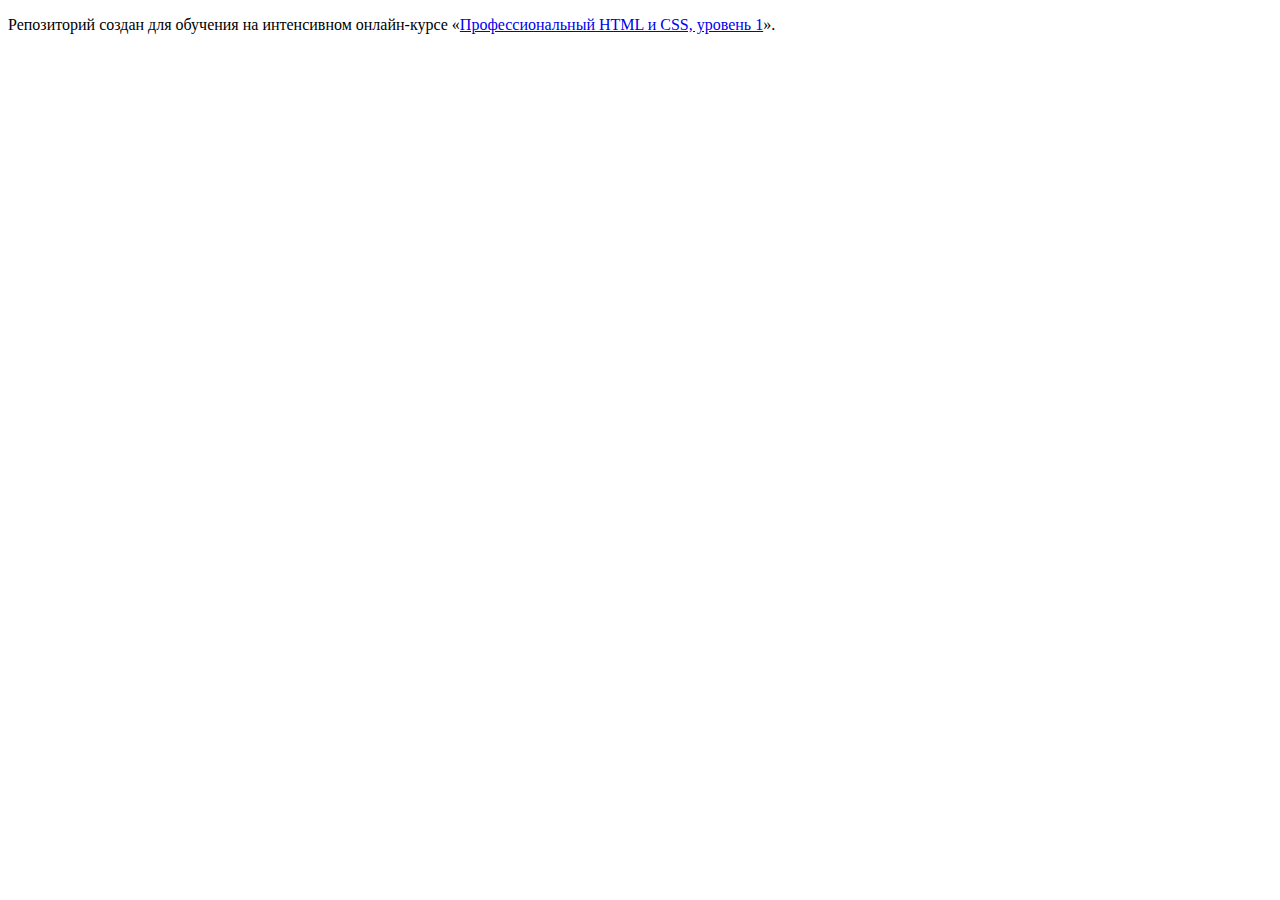
==== index.html @ 8bfeda20 ":hatching_chick:" ====
<!DOCTYPE html>
<html lang="ru">
  <head>
    <meta charset="utf-8">
    <title>HTML Academy: Нёрдс</title>
  </head>
  <body>

    <p>Репозиторий создан для обучения на интенсивном онлайн‑курсе «<a href="https://htmlacademy.ru/intensive/htmlcss">Профессиональный HTML и CSS, уровень 1</a>».</p>

  </body>
</html>
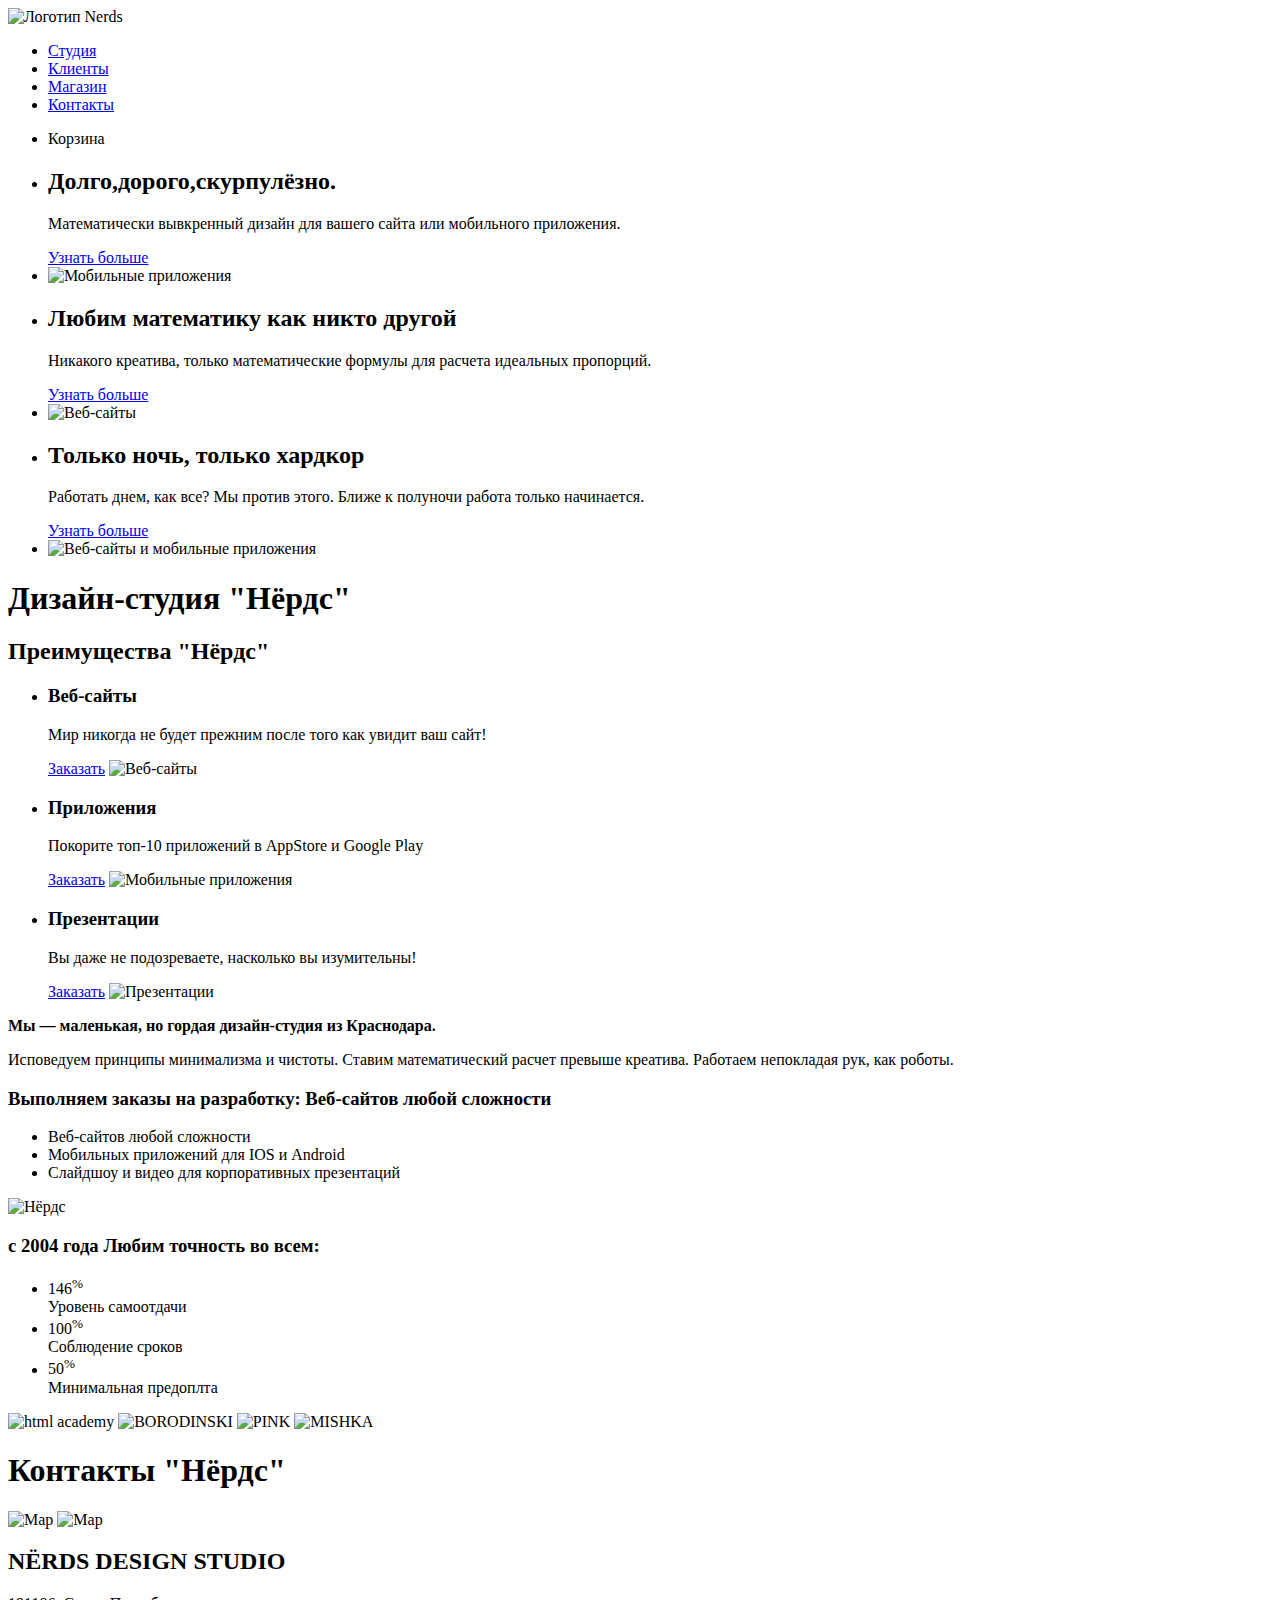
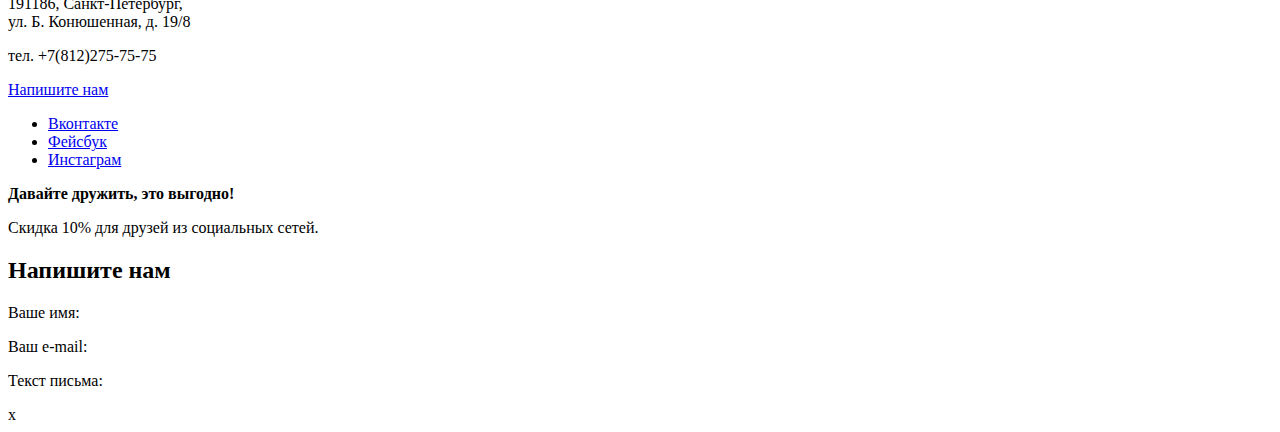
==== commit 2e43a715: "Разметка "Nerds" главная страница" ====
--- a/index.html
+++ b/index.html
@@ -5,8 +5,162 @@
     <title>HTML Academy: Нёрдс</title>
   </head>
   <body>
-
-    <p>Репозиторий создан для обучения на интенсивном онлайн‑курсе «<a href="https://htmlacademy.ru/intensive/htmlcss">Профессиональный HTML и CSS, уровень 1</a>».</p>
-
+    <header class="main-header">
+      <nav class="main-navigation">
+        <a class="main-header-logo">
+          <img src="http://placehold.it/150x100" width="225" height="115"
+           alt="Логотип Nerds">
+        </a>
+        <ul class="site-navigation">
+          <li><a href="info.html">Студия</a></li>
+          <li><a href="clients.html">Клиенты</a></li>
+          <li><a href="catalog.html">Магазин</a></li>
+          <li><a href="contacts.html">Контакты</a></li>
+        </ul>
+        <ul class="user-navigation">
+          <li class="basket">Корзина</li>
+        </ul>
+      </nav>
+      <section class="slider">
+        <ul class="slider-list">
+          <li class="slider-item">
+             <h2>Долго,дорого,скурпулёзно.</h2>
+             <p>Математически вывкренный дизайн для вашего сайта или
+              мобильного приложения.</p>
+             <a class="button" href="catalog.html">Узнать больше</a>
+          </li>
+          <li class="slider-item">
+            <img src="http://placehold.it/150x100" width="781" height="415"
+             alt="Мобильные приложения">
+          </li>
+        </ul>
+        <ul class="slider-list">
+          <li class="slider-item">
+             <h2>Любим математику как никто другой</h2>
+             <p>Никакого креатива, только математические
+               формулы  для расчета идеальных пропорций.</p>
+             <a class="button" href="catalog.html">Узнать больше</a>
+          </li>
+          <li class="slider-item">
+            <img src="http://placehold.it/150x100" width="781" height="415"
+             alt="Веб-сайты">
+          </li>
+        </ul>
+        <ul class="slider-list">
+          <li class="slider-item">
+             <h2>Только ночь, только хардкор</h2>
+             <p>Работать днем, как все? Мы против этого. Ближе к полуночи
+               работа только начинается.</p>
+             <a class="button" href="catalog.html">Узнать больше</a>
+          </li>
+          <li class="slider-item">
+            <img src="http://placehold.it/150x100" width="781" height="415"
+             alt="Веб-сайты и мобильные приложения">
+          </li>
+        </ul>
+      </section>
+    </header>
+    <main class="container">
+      <h1 class="visually-hidden">Дизайн-студия "Нёрдс"</h1>
+      <section class="advantages">
+        <h2 class="visually-hidden">Преимущества "Нёрдс"</h2>
+        <ul class="advantages-list">
+          <li class="advantages-item">
+            <h3>Веб-сайты</h3>
+            <p>Мир никогда не будет прежним после того как увидит ваш сайт!</p>
+            <a class="button" href="catalog.html">Заказать</a>
+            <img src="http://placehold.it/150x100" width="302" height="146"
+             alt="Веб-сайты">
+          </li>
+        </ul>
+        <ul class="advantages-list">
+          <li class="advantages-item">
+            <h3>Приложения</h3>
+            <p>Покорите топ-10 приложений в AppStore и Google Play</p>
+            <a class="button" href="catalog.html">Заказать</a>
+            <img src="http://placehold.it/150x100" width="302" height="146"
+             alt="Мобильные приложения">
+          </li>
+        </ul>
+        <ul class="advantages-list">
+          <li class="advantages-item">
+            <h3>Презентации</h3>
+            <p>Вы даже не подозреваете,  насколько вы изумительны!</p>
+            <a class="button" href="catalog.html">Заказать</a>
+            <img src="http://placehold.it/150x100" width="302" height="146"
+             alt="Презентации">
+          </li>
+        </ul>
+      </section>
+      <section class="studio">
+        <div class="studio-desctiption">
+          <b>Мы — маленькая, но гордая дизайн-студия из Краснодара. </b>
+          <p>Исповедуем принципы минимализма и чистоты. Ставим математический
+            расчет превыше креатива. Работаем непокладая рук, как роботы.</p>
+          <h3>Выполняем заказы на разработку:   Веб-сайтов любой сложности </h3>
+          <ul>
+            <li>Веб-сайтов любой сложности</li>
+            <li>Мобильных приложений для IOS и Android</li>
+            <li>Слайдшоу и видео для корпоративных презентаций</li>
+          </ul>
+        </div>
+        <div class="studio-advantages">
+          <img src="http://placehold.it/150x100" width="430" height="275"
+           alt="Нёрдс" >
+          <h3>с 2004 года Любим точность во всем:</h3>
+          <ul class="studio-list">
+            <li class="studio-item">146<sup>%</sup><br>
+            Уровень самоотдачи</li>
+            <li class="studio-item">100<sup>%</sup><br>
+            Соблюдение сроков</li>
+            <li class="studio-item">50<sup>%</sup><br>
+            Минимальная предоплта</li>
+          </ul>
+        </div>
+        <div class="studio-projects">
+          <img src="http://placehold.it/150x100" width="296" height="99"
+          alt="html academy">
+          <img src="http://placehold.it/150x100" width="296" height="99"
+          alt="BORODINSKI">
+          <img src="http://placehold.it/150x100" width="296" height="99"
+          alt="PINK">
+          <img src="http://placehold.it/150x100" width="296" height="99"
+          alt="MISHKA">
+        </div>
+      </section>
+    </main>
+    <footer class="main-footer">
+      <h1 class="visually-hidden">Контакты "Нёрдс"</h1>
+      <section class="footer-contacts">
+         <a class="footer-map"><img src="http://placehold.it/150x100"
+         width="1436" height="420" alt="Map"></a>
+         <img src="http://placehold.it/150x100"
+         width="245" height="211" alt="Map">
+         <div class="contacts">
+            <h2>NЁRDS DESIGN STUDIO</h2>
+            <p>191186, Санкт-Петербург,<br>
+               ул. Б. Конюшенная, д. 19/8</p>
+            <p>тел. +7(812)275-75-75</p>
+            <a class="button" href="contacts.html">Напишите нам</a>
+         </div>
+      </section>
+      <div class="footer-social">
+        <ul>
+           <li><a class="social-button" href="#">Вконтакте</a></li>
+           <li><a class="social-button" href="#">Фейсбук</a></li>
+           <li><a class="social-button" href="#">Инстаграм</a></li>
+        </ul>
+        <b>Давайте дружить, это выгодно!</b>
+        <p>Скидка 10% для друзей из социальных сетей.</p>
+      </div>
+    </footer>
+    <section class="modal modal-connect">
+      <h2>Напишите нам</h2>
+      <p>Ваше имя:</p>
+      <p>Ваш e-mail:</p>
+      <p>Текст письма:</p>
+      <!-- Здесь будет форма -->
+      <span class="modal-close">x</span>
+    </section>
   </body>
 </html>
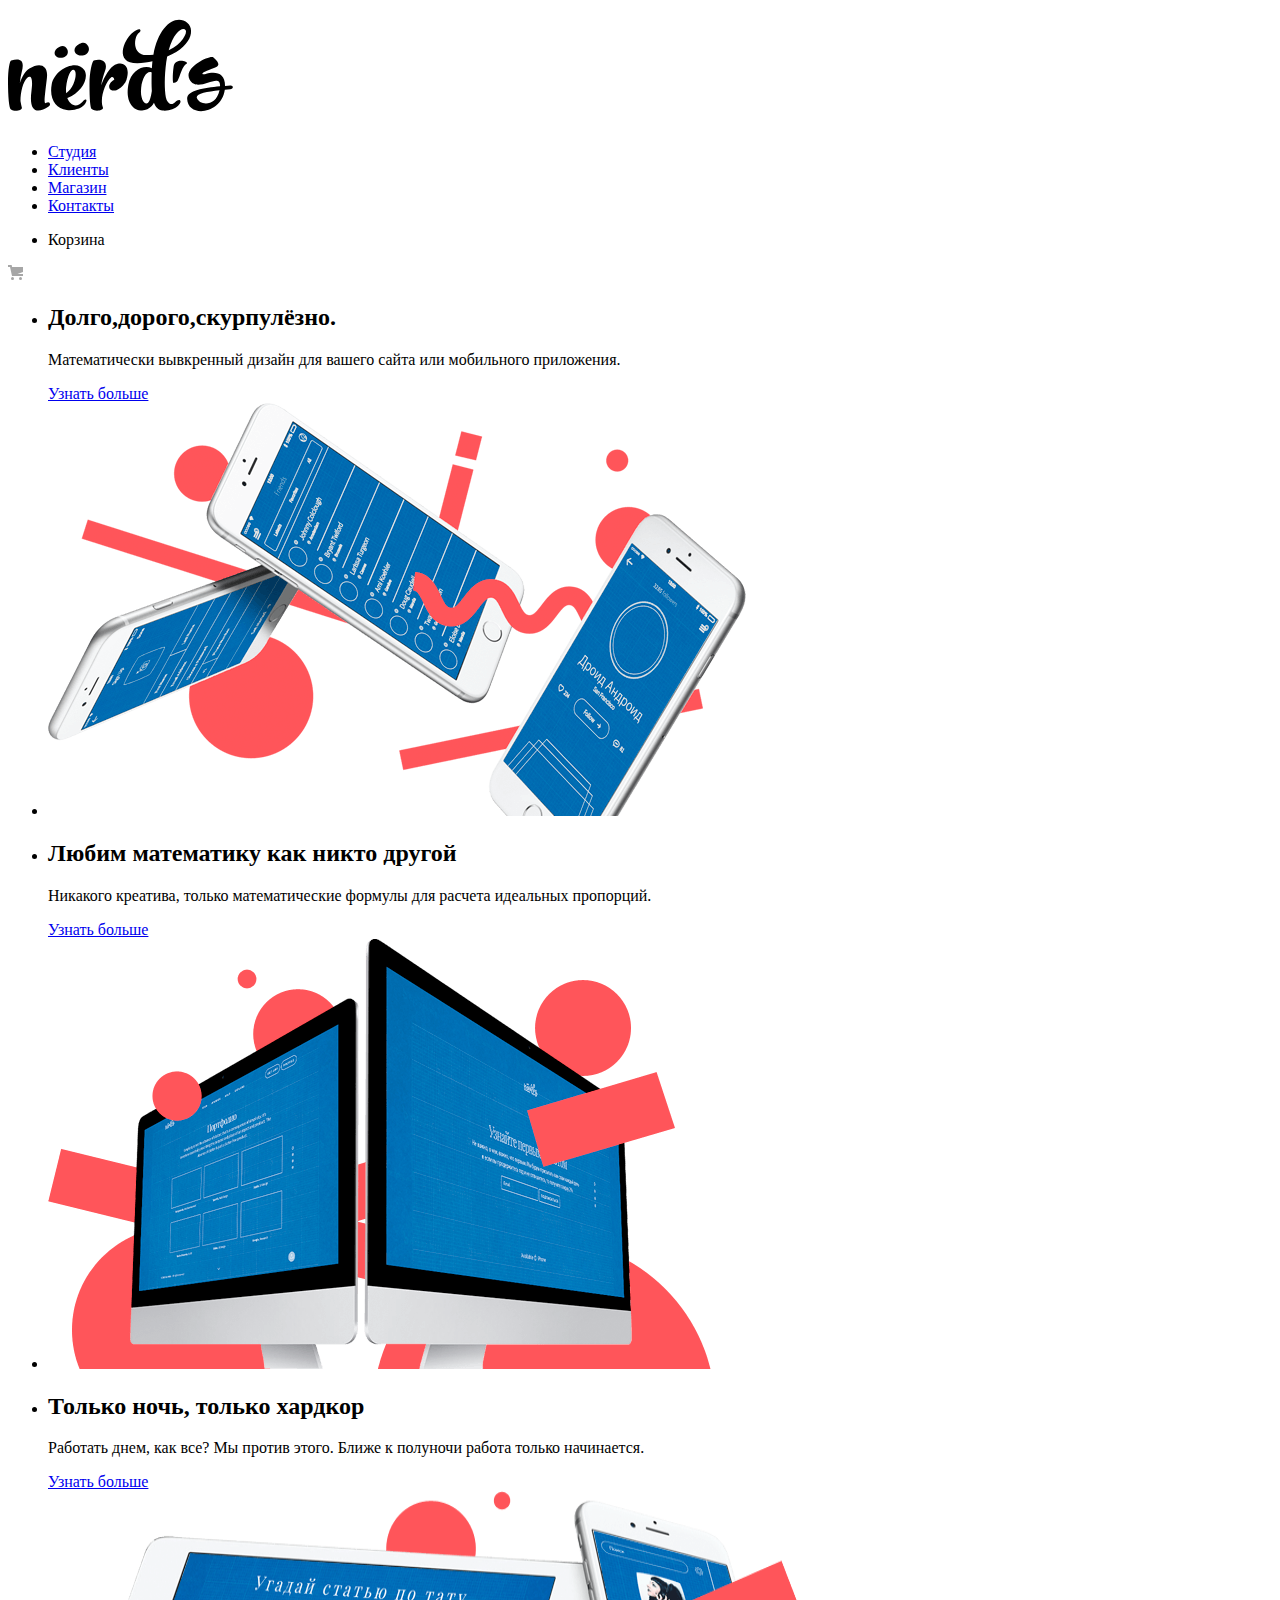
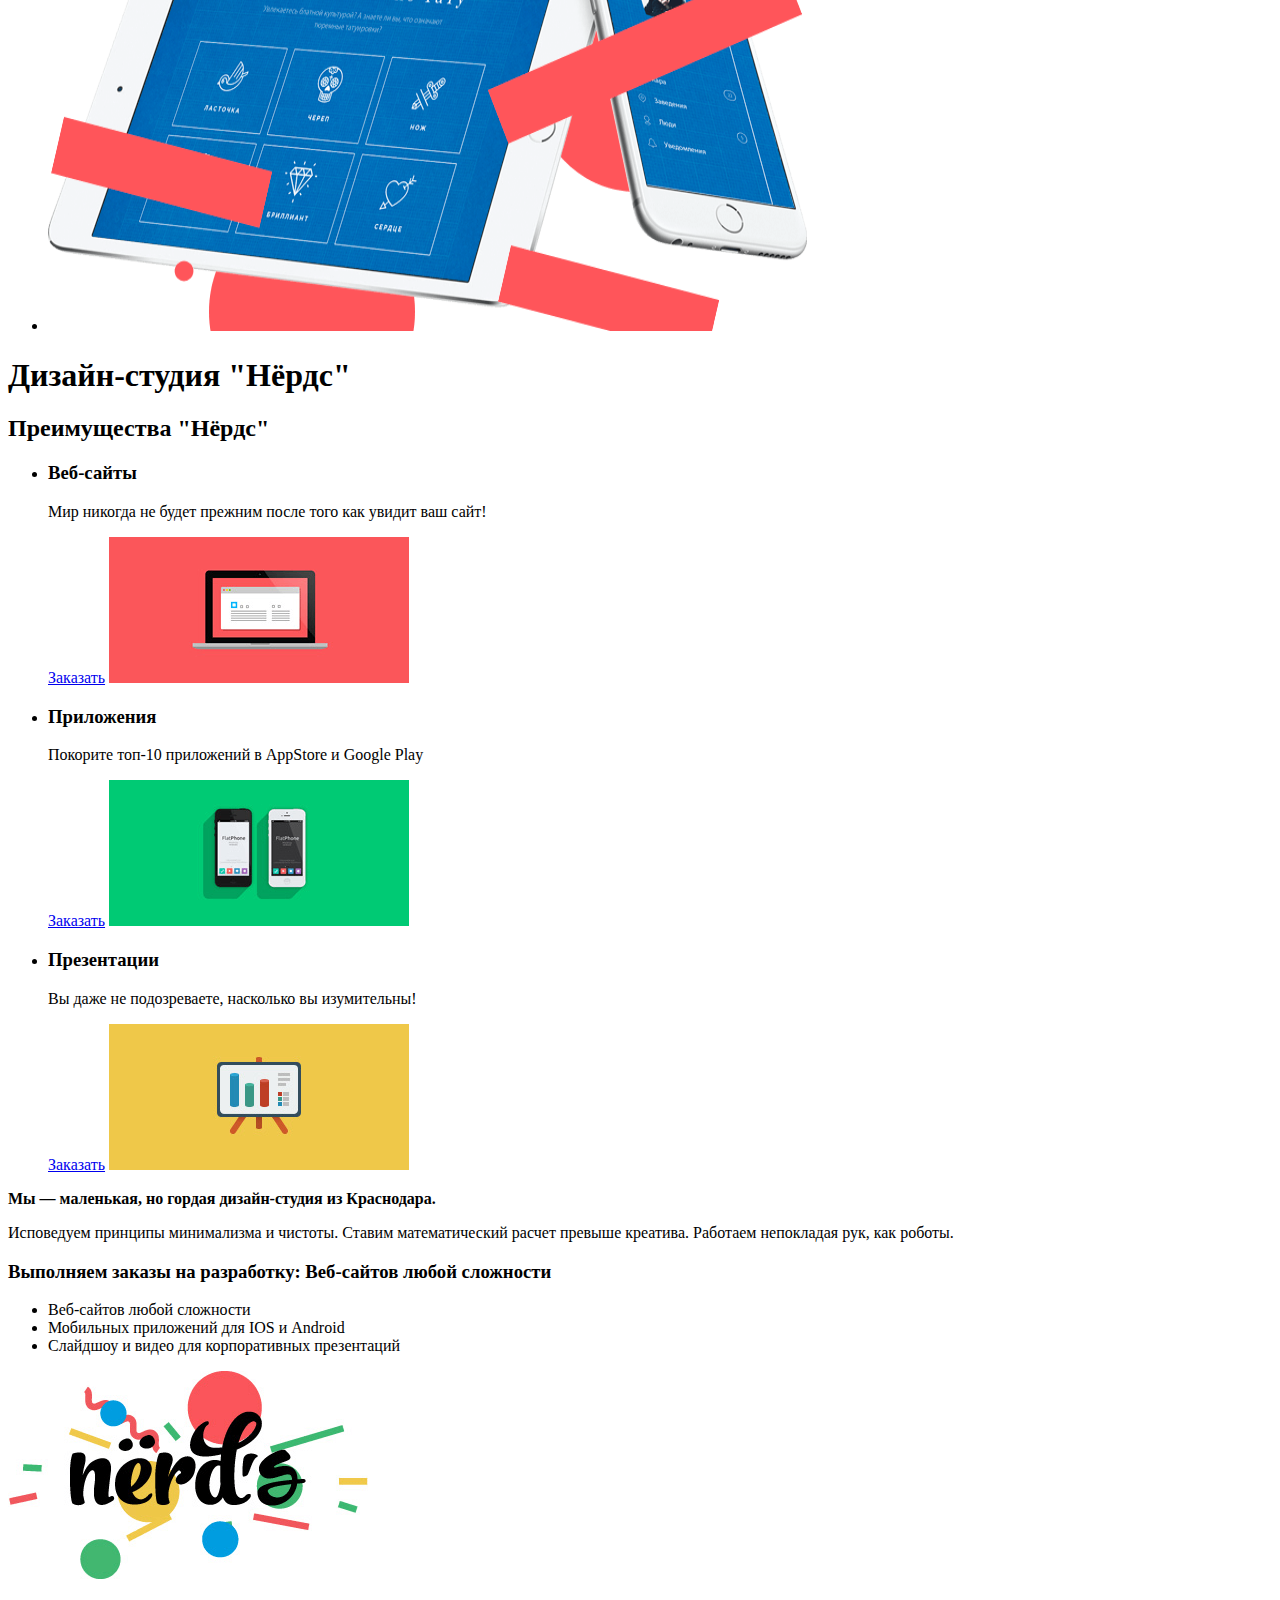
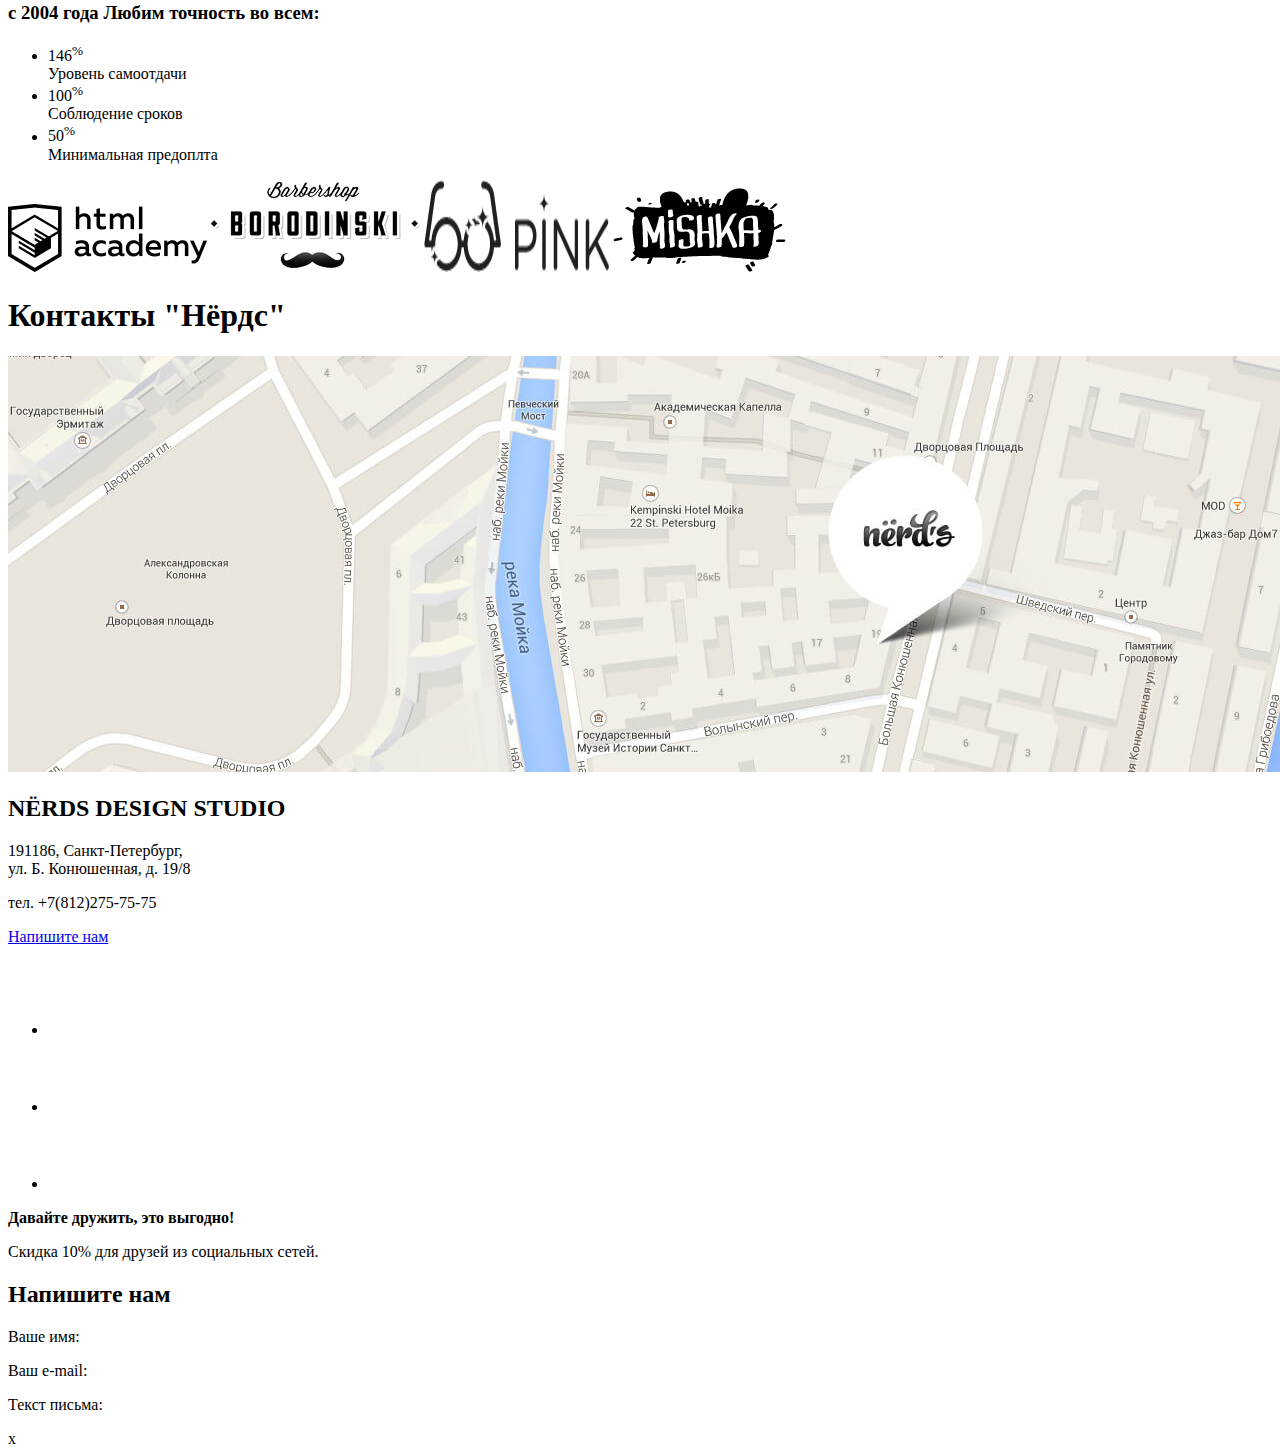
==== commit 2aeb87d7: "Изображения в разметке главной страницы" ====
--- a/index.html
+++ b/index.html
@@ -8,8 +8,8 @@
     <header class="main-header">
       <nav class="main-navigation">
         <a class="main-header-logo">
-          <img src="http://placehold.it/150x100" width="225" height="115"
-           alt="Логотип Nerds">
+          <img src="img/nerds-logo.svg" width="225" height="115"
+           alt="Nerds">
         </a>
         <ul class="site-navigation">
           <li><a href="info.html">Студия</a></li>
@@ -20,6 +20,8 @@
         <ul class="user-navigation">
           <li class="basket">Корзина</li>
         </ul>
+        <img src="img/cart-icon.svg" width="15" height="15"
+         alt="Корзина">
       </nav>
       <section class="slider">
         <ul class="slider-list">
@@ -30,7 +32,7 @@
              <a class="button" href="catalog.html">Узнать больше</a>
           </li>
           <li class="slider-item">
-            <img src="http://placehold.it/150x100" width="781" height="415"
+            <img src="img/slide1.png" width="698" height="413"
              alt="Мобильные приложения">
           </li>
         </ul>
@@ -42,7 +44,7 @@
              <a class="button" href="catalog.html">Узнать больше</a>
           </li>
           <li class="slider-item">
-            <img src="http://placehold.it/150x100" width="781" height="415"
+            <img src="img/slide2.png" width="663" height="430"
              alt="Веб-сайты">
           </li>
         </ul>
@@ -54,7 +56,7 @@
              <a class="button" href="catalog.html">Узнать больше</a>
           </li>
           <li class="slider-item">
-            <img src="http://placehold.it/150x100" width="781" height="415"
+            <img src="img/slide3.png" width="759" height="440"
              alt="Веб-сайты и мобильные приложения">
           </li>
         </ul>
@@ -69,7 +71,7 @@
             <h3>Веб-сайты</h3>
             <p>Мир никогда не будет прежним после того как увидит ваш сайт!</p>
             <a class="button" href="catalog.html">Заказать</a>
-            <img src="http://placehold.it/150x100" width="302" height="146"
+            <img src="img/illustration-1.png" width="300" height="146"
              alt="Веб-сайты">
           </li>
         </ul>
@@ -78,7 +80,7 @@
             <h3>Приложения</h3>
             <p>Покорите топ-10 приложений в AppStore и Google Play</p>
             <a class="button" href="catalog.html">Заказать</a>
-            <img src="http://placehold.it/150x100" width="302" height="146"
+            <img src="img/illustration-2.png" width="300" height="146"
              alt="Мобильные приложения">
           </li>
         </ul>
@@ -87,7 +89,7 @@
             <h3>Презентации</h3>
             <p>Вы даже не подозреваете,  насколько вы изумительны!</p>
             <a class="button" href="catalog.html">Заказать</a>
-            <img src="http://placehold.it/150x100" width="302" height="146"
+            <img src="img/illustration-3.png" width="300" height="146"
              alt="Презентации">
           </li>
         </ul>
@@ -105,7 +107,7 @@
           </ul>
         </div>
         <div class="studio-advantages">
-          <img src="http://placehold.it/150x100" width="430" height="275"
+          <img src="img/nerds-illustration.png" width="360" height="208"
            alt="Нёрдс" >
           <h3>с 2004 года Любим точность во всем:</h3>
           <ul class="studio-list">
@@ -118,13 +120,13 @@
           </ul>
         </div>
         <div class="studio-projects">
-          <img src="http://placehold.it/150x100" width="296" height="99"
+          <img src="img/logo-1.png" width="199" height="68"
           alt="html academy">
-          <img src="http://placehold.it/150x100" width="296" height="99"
+          <img src="img/logo-2.png" width="209" height="90"
           alt="BORODINSKI">
-          <img src="http://placehold.it/150x100" width="296" height="99"
+          <img src="img/logo-3.png" width="185" height="92"
           alt="PINK">
-          <img src="http://placehold.it/150x100" width="296" height="99"
+          <img src="img/logo-4.png" width="173" height="84"
           alt="MISHKA">
         </div>
       </section>
@@ -132,10 +134,8 @@
     <footer class="main-footer">
       <h1 class="visually-hidden">Контакты "Нёрдс"</h1>
       <section class="footer-contacts">
-         <a class="footer-map"><img src="http://placehold.it/150x100"
-         width="1436" height="420" alt="Map"></a>
-         <img src="http://placehold.it/150x100"
-         width="245" height="211" alt="Map">
+         <a class="footer-map"><img src="img/map.jpg"
+         width="1440" height="416" alt="Map"></a>
          <div class="contacts">
             <h2>NЁRDS DESIGN STUDIO</h2>
             <p>191186, Санкт-Петербург,<br>
@@ -146,9 +146,21 @@
       </section>
       <div class="footer-social">
         <ul>
-           <li><a class="social-button" href="#">Вконтакте</a></li>
-           <li><a class="social-button" href="#">Фейсбук</a></li>
-           <li><a class="social-button" href="#">Инстаграм</a></li>
+           <li>
+             <a class="social-button" href="#">
+               <img src="img/vk-icon.svg" width="73" height="73" alt="VK">
+             </a>
+           </li>
+           <li>
+             <a class="social-button" href="#">
+               <img src="img/fb-icon.svg" width="73" height="73" alt="Fb">
+             </a>
+           </li>
+           <li>
+             <a class="social-button" href="#">
+               <img src="img/insta-icon.svg" width="73" height="73" alt="Instagram">
+             </a>
+           </li>
         </ul>
         <b>Давайте дружить, это выгодно!</b>
         <p>Скидка 10% для друзей из социальных сетей.</p>
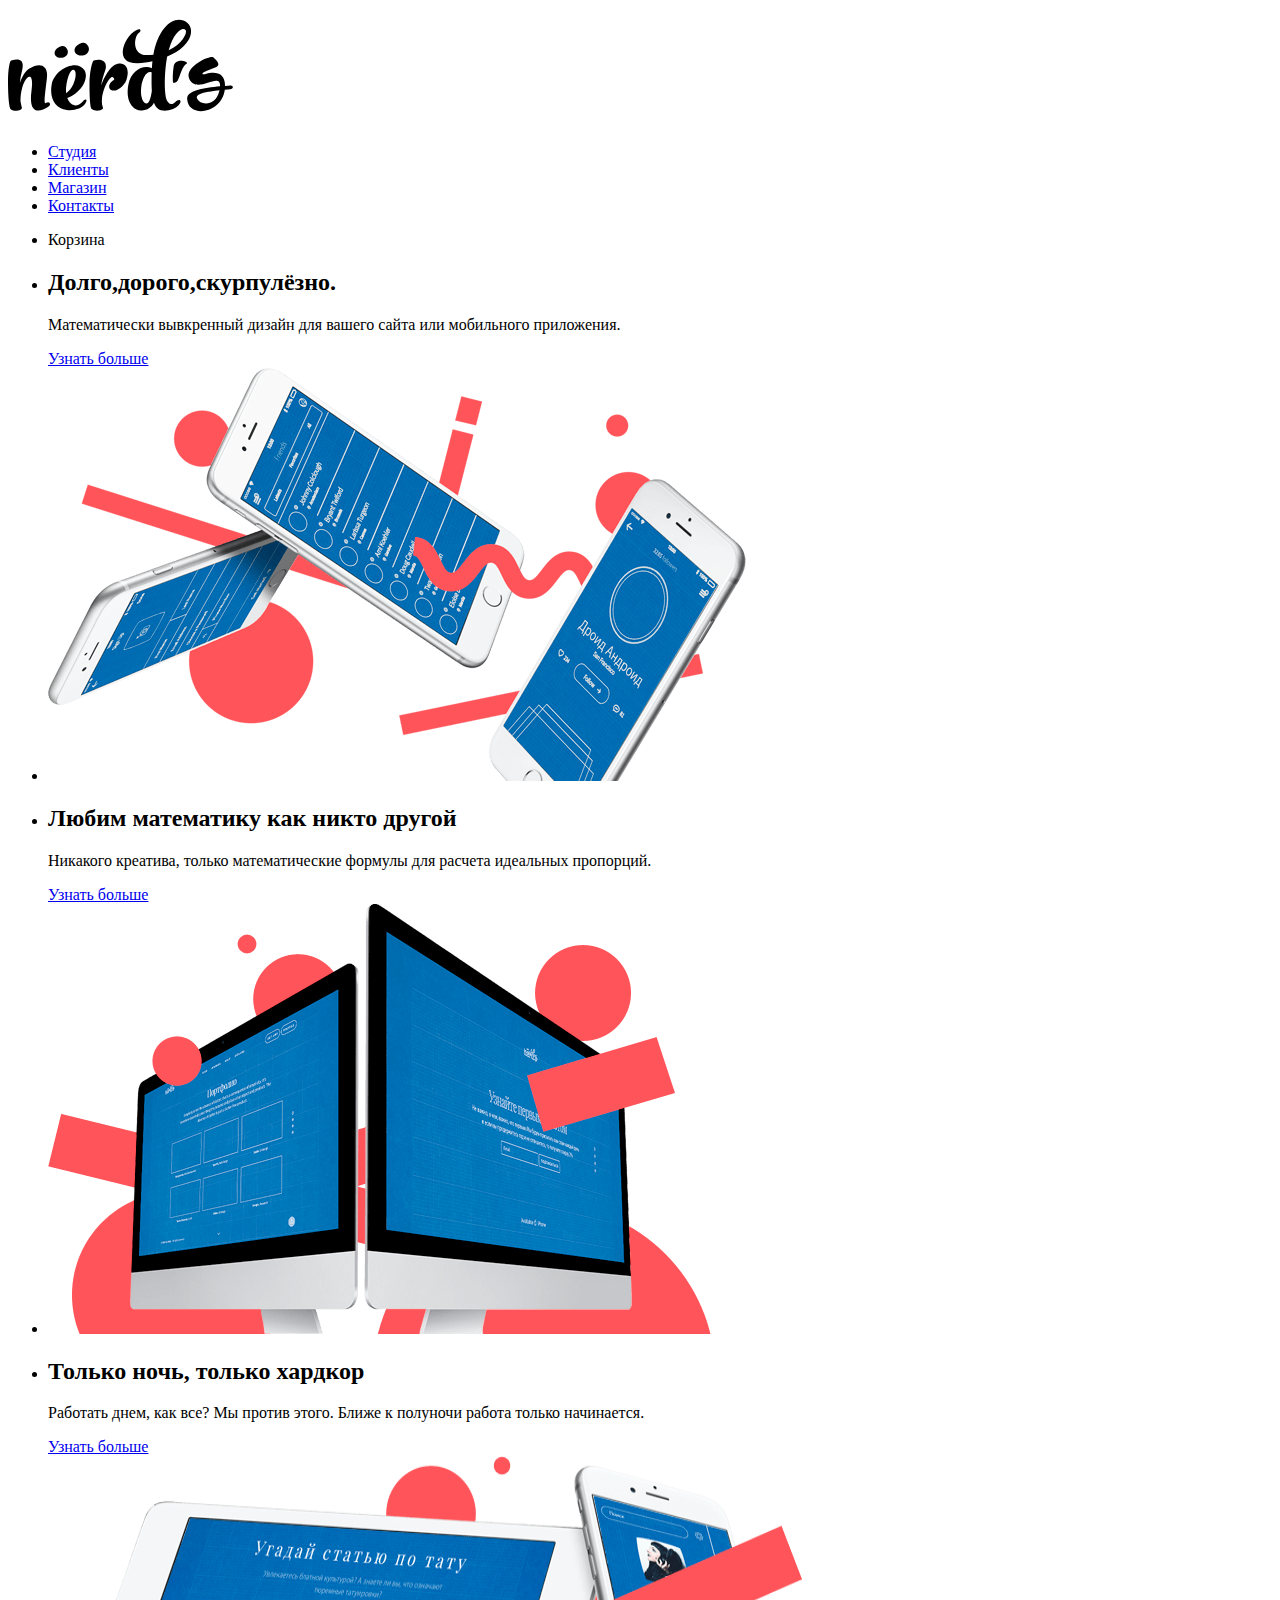
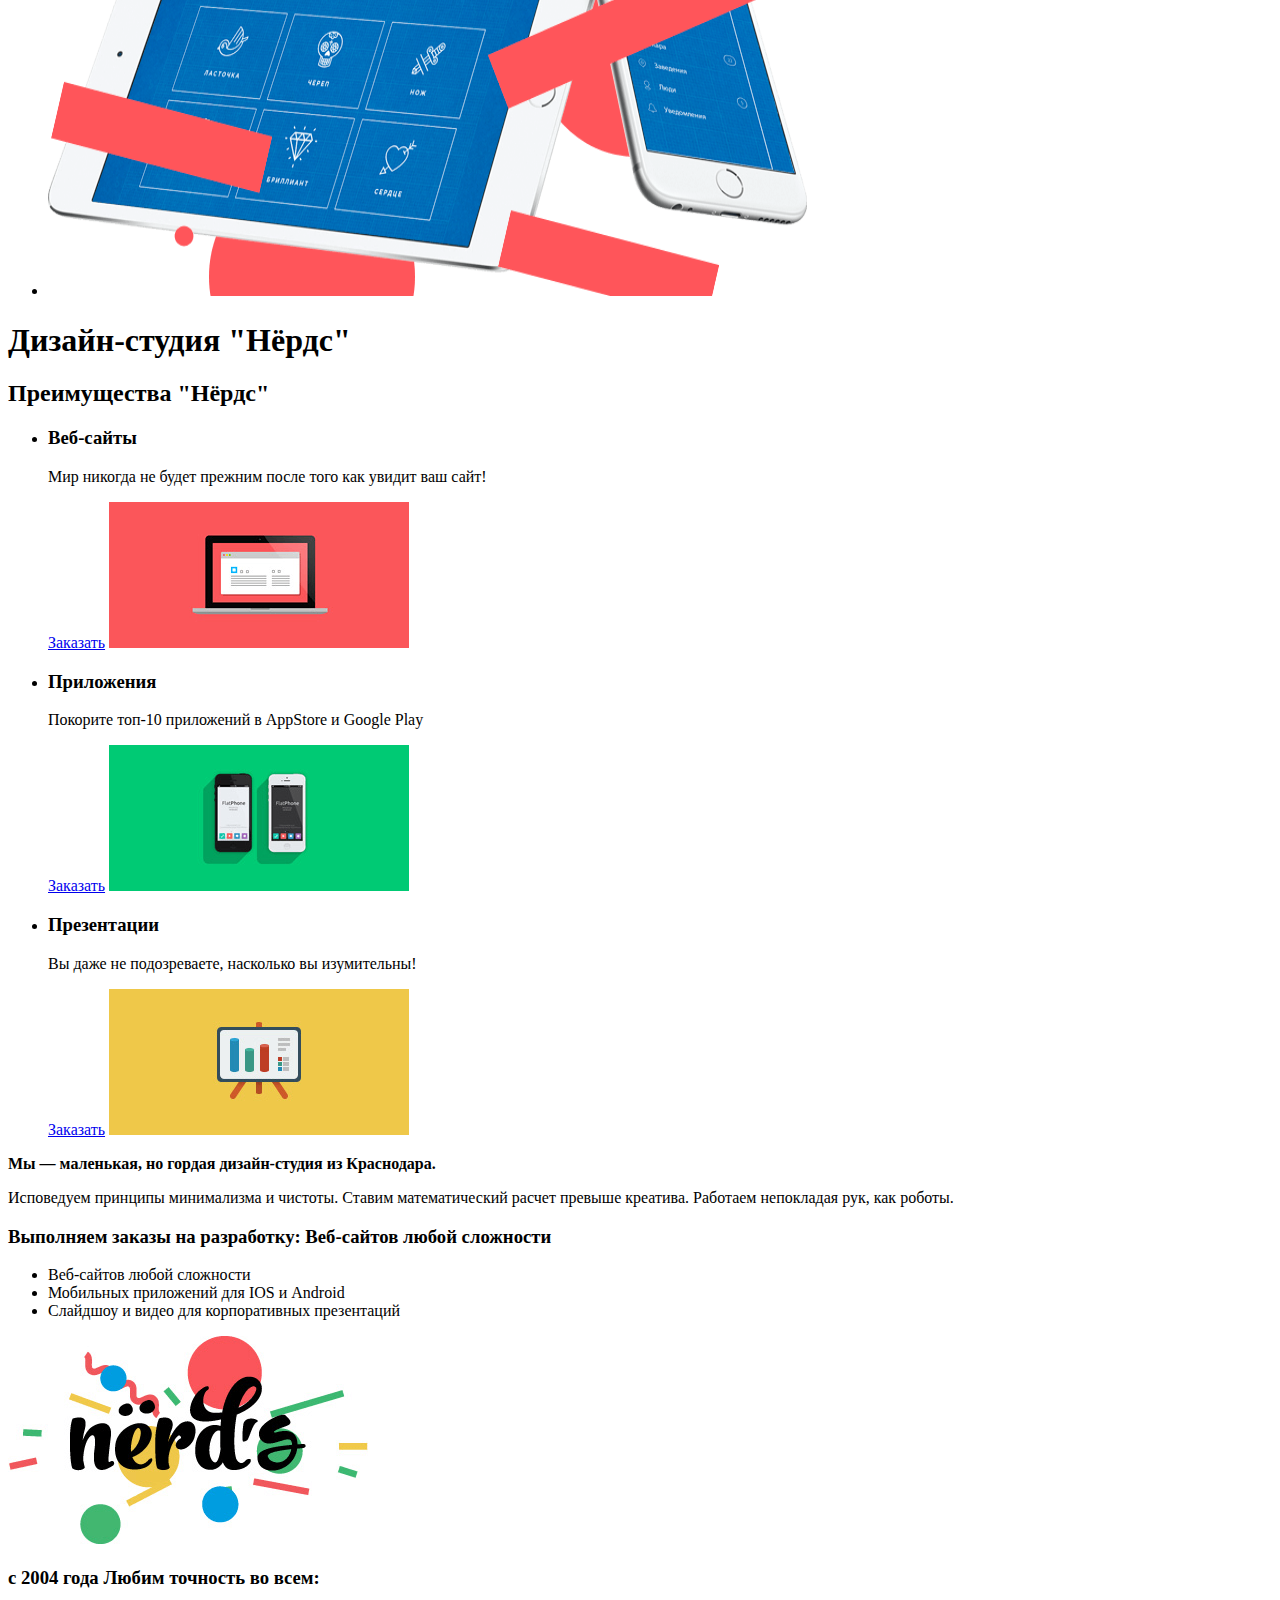
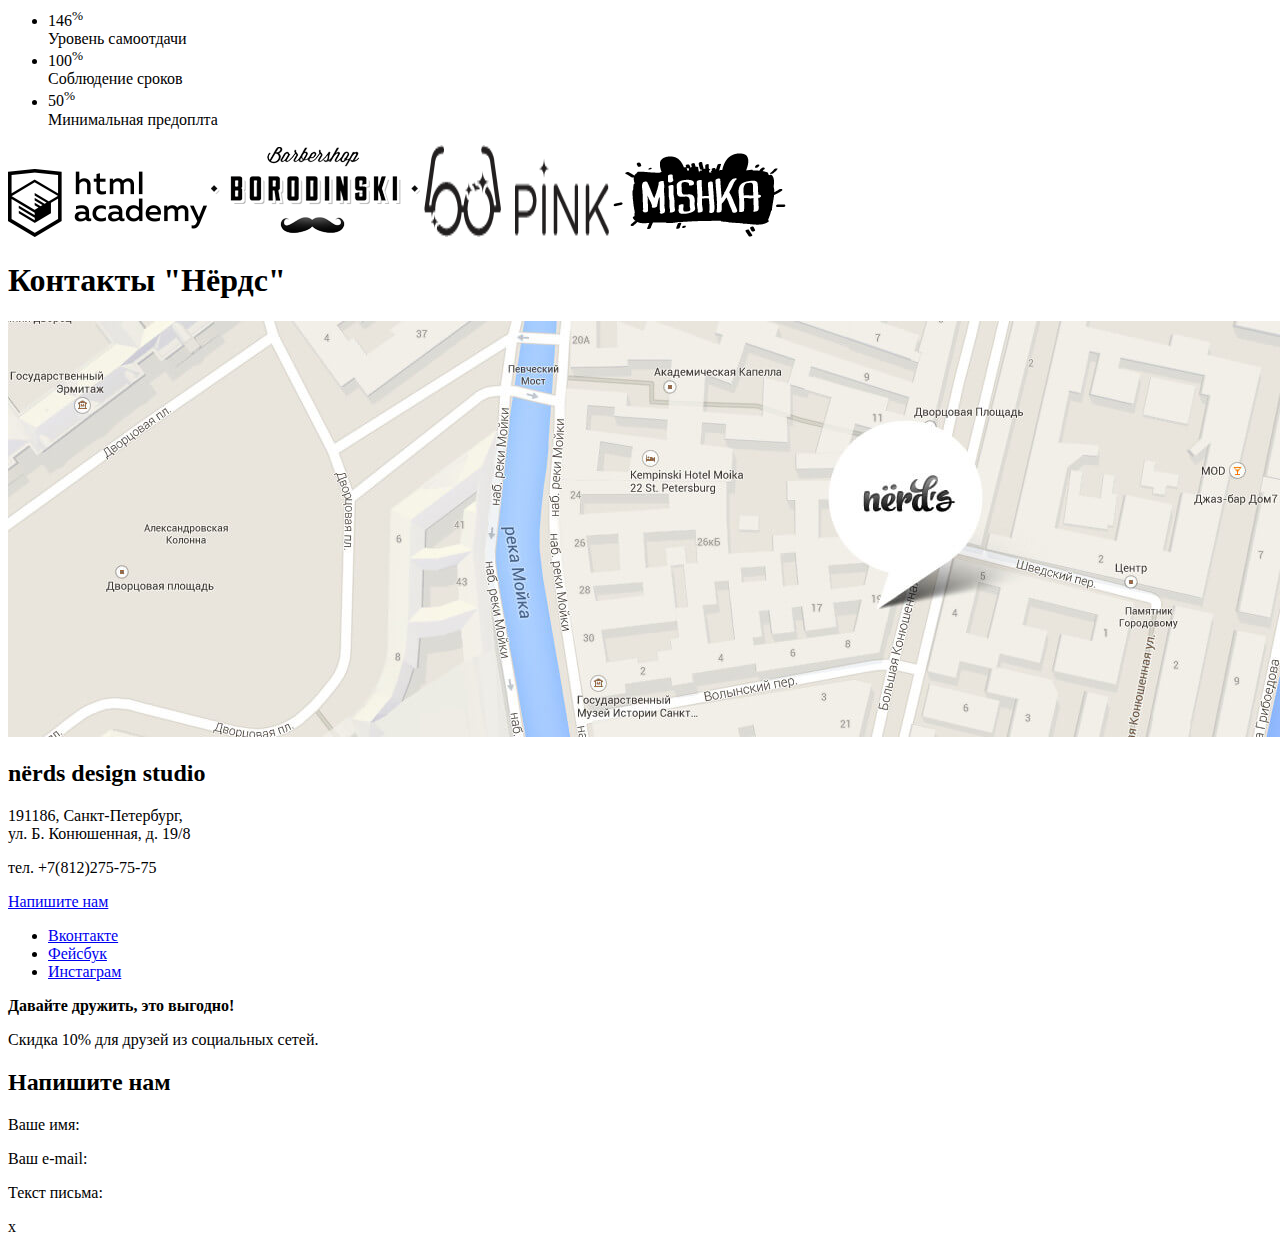
==== commit 742061e6: "Главная стр."Нёрдс" с учётом замечаний" ====
--- a/index.html
+++ b/index.html
@@ -20,8 +20,6 @@
         <ul class="user-navigation">
           <li class="basket">Корзина</li>
         </ul>
-        <img src="img/cart-icon.svg" width="15" height="15"
-         alt="Корзина">
       </nav>
       <section class="slider">
         <ul class="slider-list">
@@ -74,8 +72,6 @@
             <img src="img/illustration-1.png" width="300" height="146"
              alt="Веб-сайты">
           </li>
-        </ul>
-        <ul class="advantages-list">
           <li class="advantages-item">
             <h3>Приложения</h3>
             <p>Покорите топ-10 приложений в AppStore и Google Play</p>
@@ -83,8 +79,6 @@
             <img src="img/illustration-2.png" width="300" height="146"
              alt="Мобильные приложения">
           </li>
-        </ul>
-        <ul class="advantages-list">
           <li class="advantages-item">
             <h3>Презентации</h3>
             <p>Вы даже не подозреваете,  насколько вы изумительны!</p>
@@ -137,7 +131,7 @@
          <a class="footer-map"><img src="img/map.jpg"
          width="1440" height="416" alt="Map"></a>
          <div class="contacts">
-            <h2>NЁRDS DESIGN STUDIO</h2>
+            <h2>nёrds design studio</h2>
             <p>191186, Санкт-Петербург,<br>
                ул. Б. Конюшенная, д. 19/8</p>
             <p>тел. +7(812)275-75-75</p>
@@ -146,21 +140,9 @@
       </section>
       <div class="footer-social">
         <ul>
-           <li>
-             <a class="social-button" href="#">
-               <img src="img/vk-icon.svg" width="73" height="73" alt="VK">
-             </a>
-           </li>
-           <li>
-             <a class="social-button" href="#">
-               <img src="img/fb-icon.svg" width="73" height="73" alt="Fb">
-             </a>
-           </li>
-           <li>
-             <a class="social-button" href="#">
-               <img src="img/insta-icon.svg" width="73" height="73" alt="Instagram">
-             </a>
-           </li>
+          <li><a class="social-button" href="#">Вконтакте</a></li>
+          <li><a class="social-button" href="#">Фейсбук</a></li>
+          <li><a class="social-button" href="#">Инстаграм</a></li>
         </ul>
         <b>Давайте дружить, это выгодно!</b>
         <p>Скидка 10% для друзей из социальных сетей.</p>
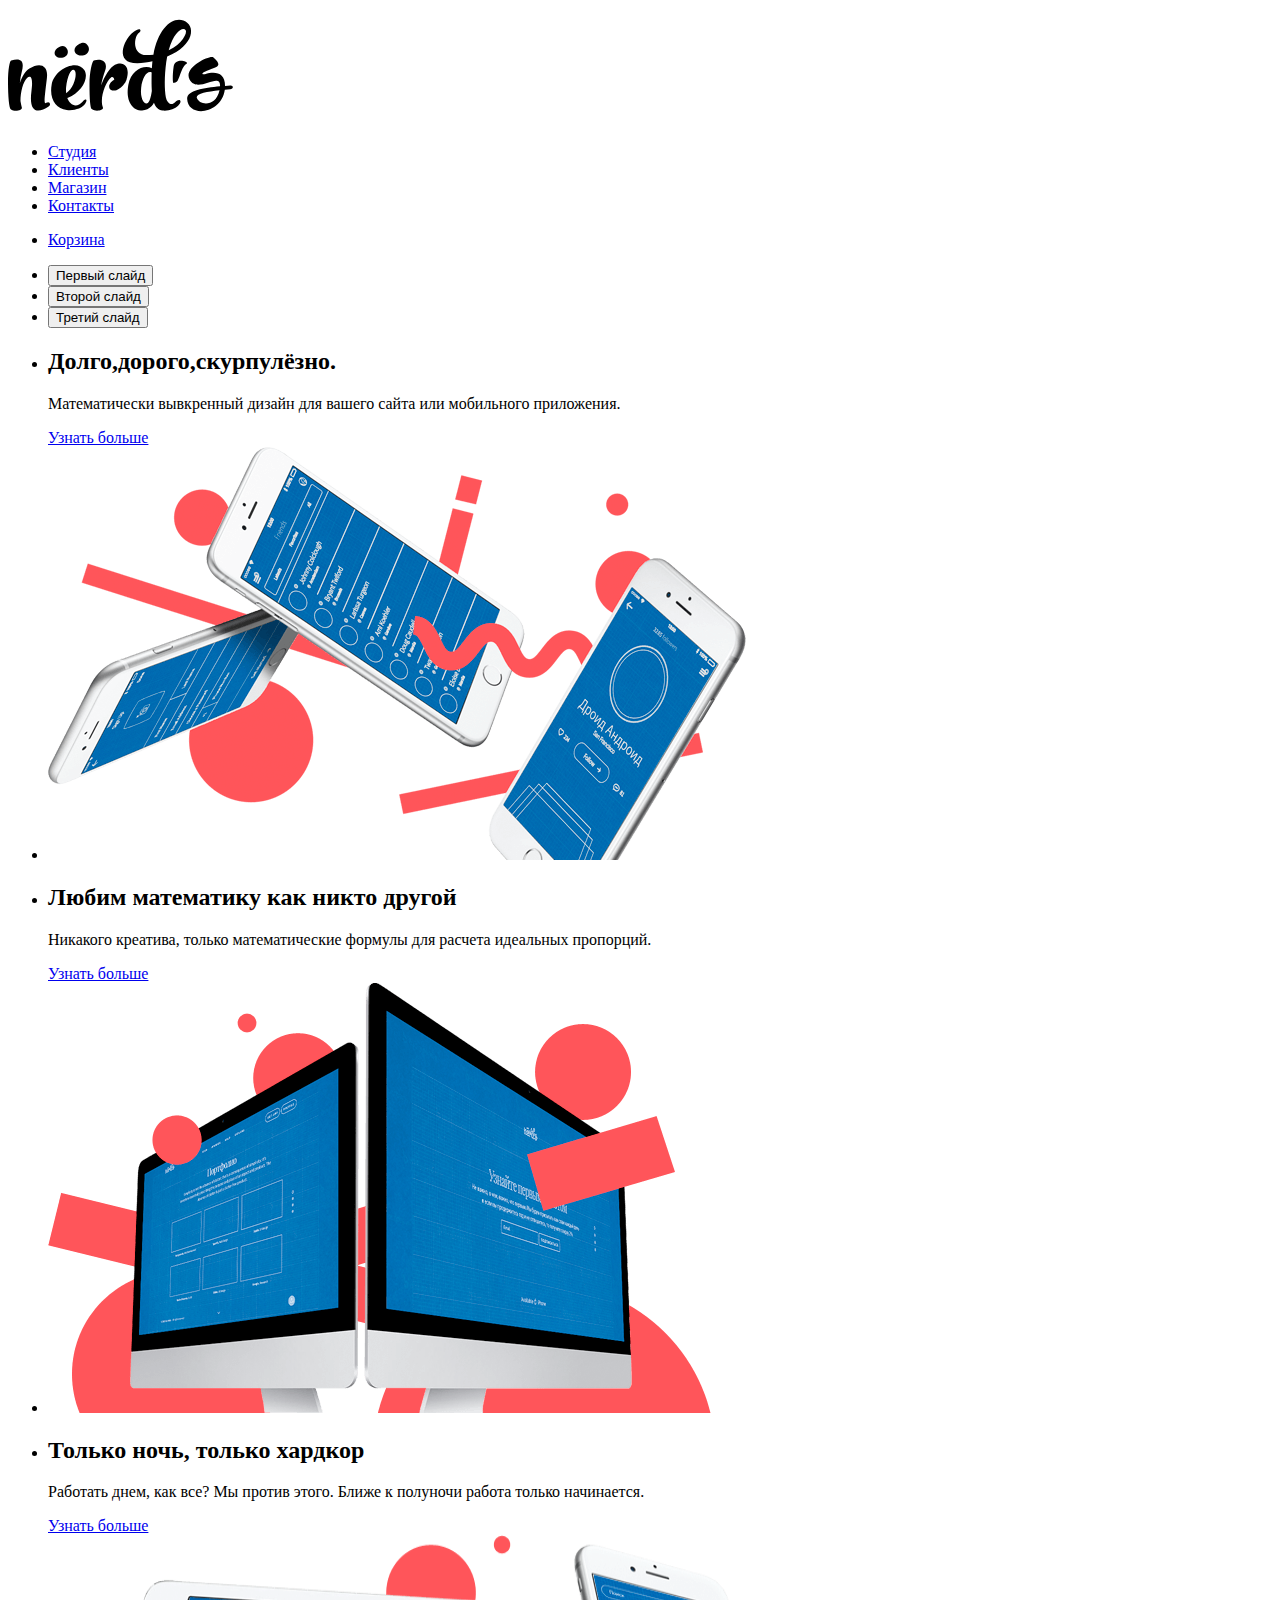
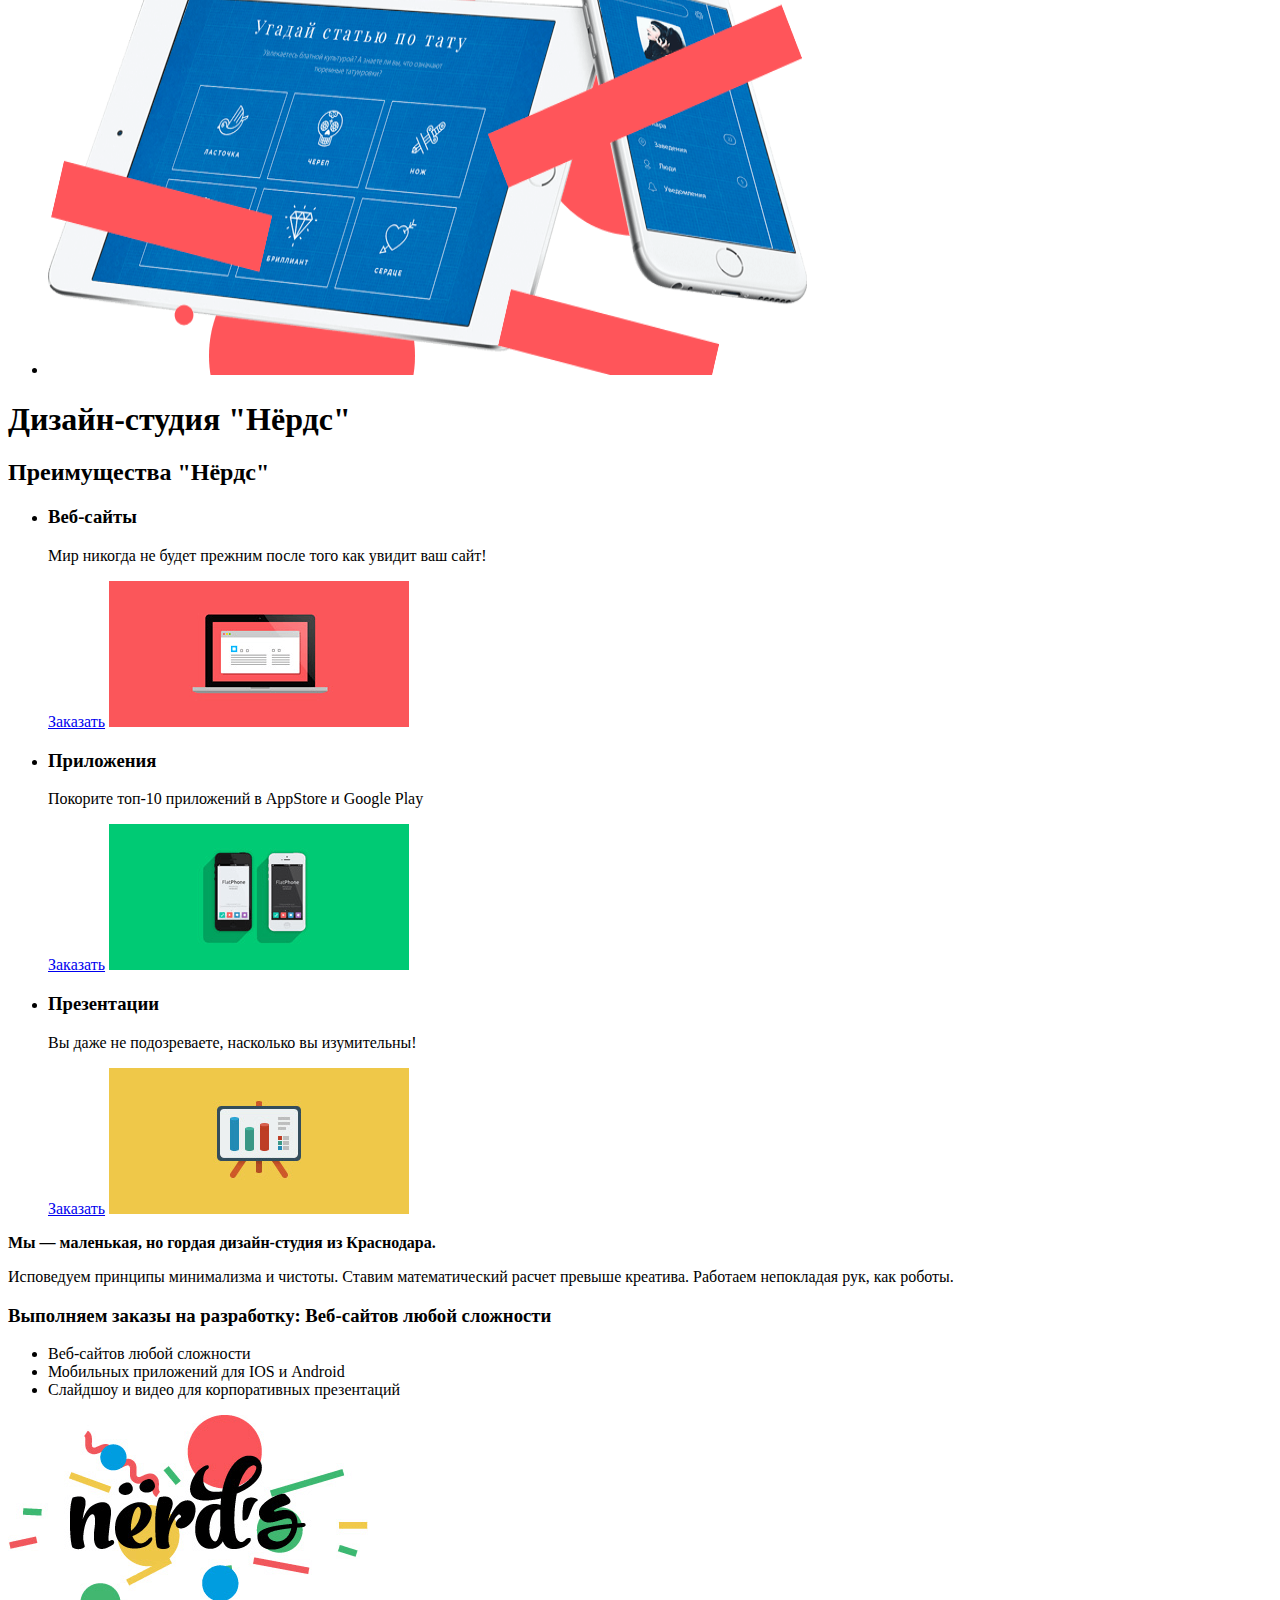
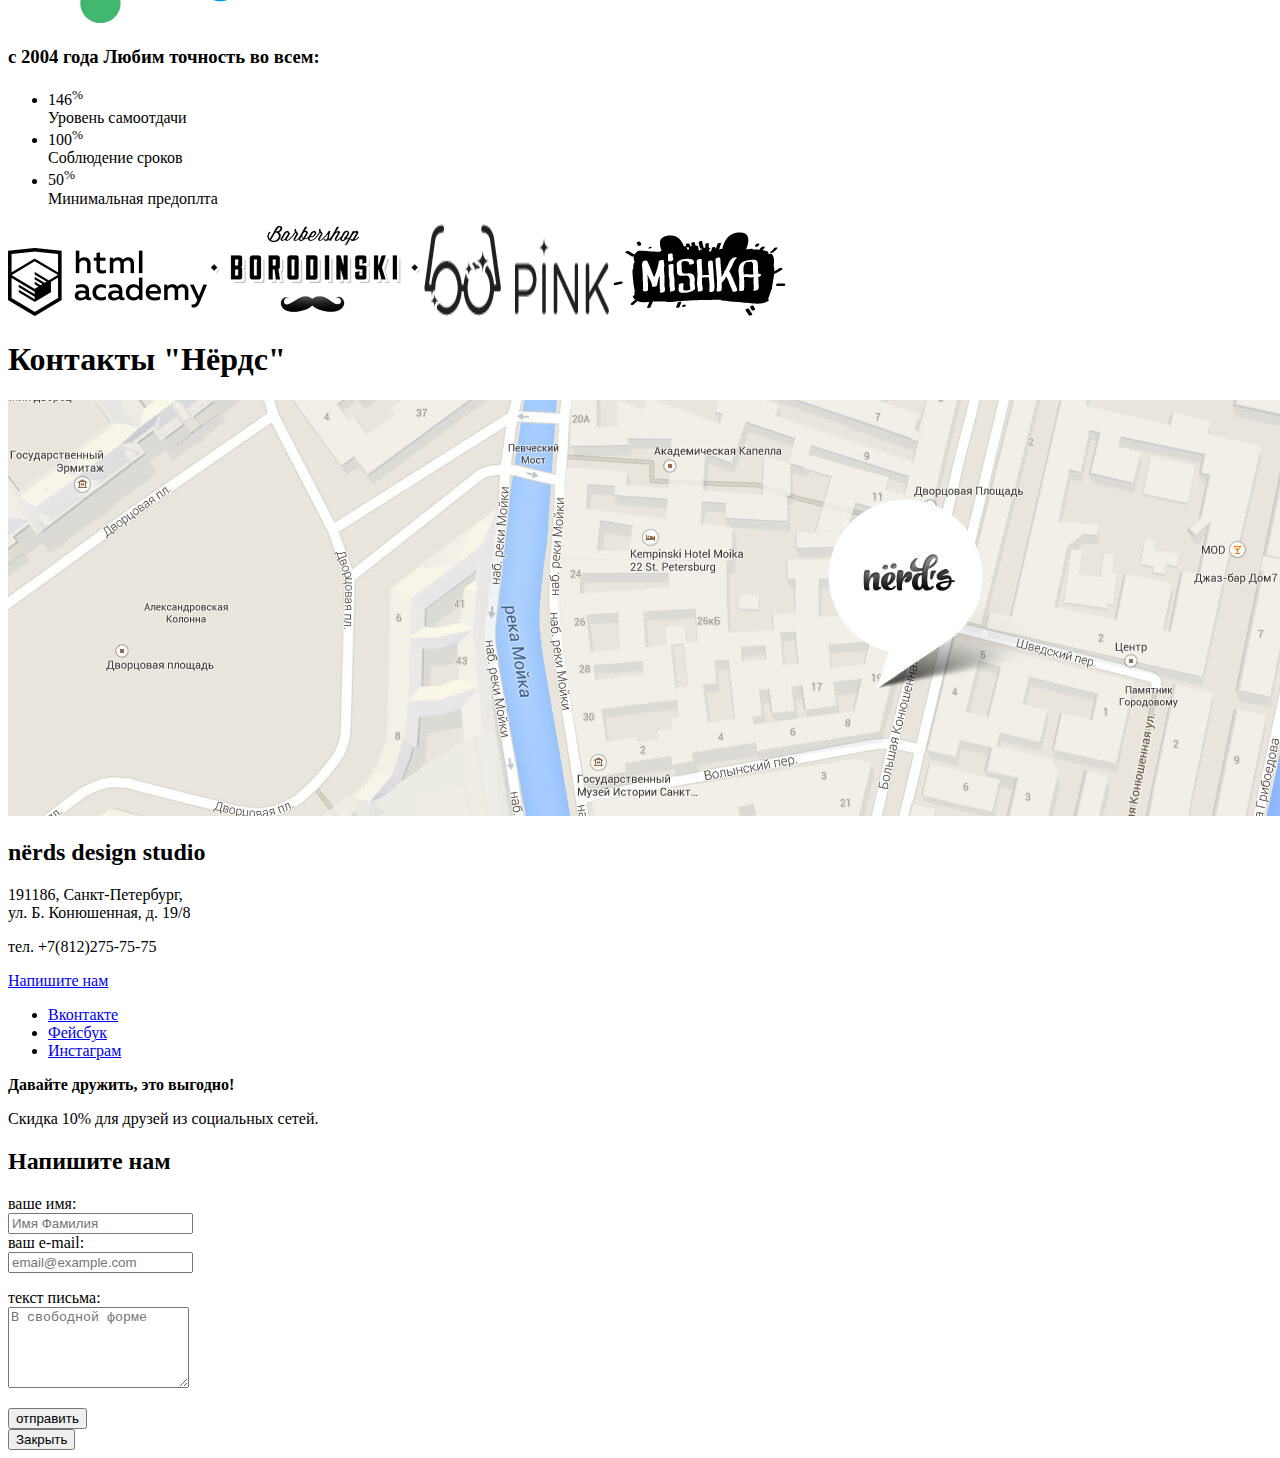
==== commit 3be514b5: "Завершение разметки главная "Нёрдс"" ====
--- a/index.html
+++ b/index.html
@@ -18,10 +18,23 @@
           <li><a href="contacts.html">Контакты</a></li>
         </ul>
         <ul class="user-navigation">
-          <li class="basket">Корзина</li>
+          <li class="basket">
+            <a class="basket" href="shop.html">Корзина</a>
+          </li>
         </ul>
       </nav>
       <section class="slider">
+        <ul class="slider-switches">
+          <li class="slide-radio">
+            <button class="slide-btn">Первый слайд</button>
+          </li>
+          <li class="slide-radio">
+            <button class="slide-btn">Второй слайд</button>
+          </li>
+          <li class="slide-radio">
+            <button class="slide-btn">Третий слайд</button>
+          </li>
+        </ul>
         <ul class="slider-list">
           <li class="slider-item">
              <h2>Долго,дорого,скурпулёзно.</h2>
@@ -150,11 +163,23 @@
     </footer>
     <section class="modal modal-connect">
       <h2>Напишите нам</h2>
-      <p>Ваше имя:</p>
-      <p>Ваш e-mail:</p>
-      <p>Текст письма:</p>
-      <!-- Здесь будет форма -->
-      <span class="modal-close">x</span>
+      <form class="feedback" action="https://echo.htmlacademy.ru" method="post">
+        <p>
+          <label for="feedback-name">ваше имя:</label><br>
+          <input class="feedback-name" type="text" id="feedback-name"
+          name="name" placeholder="Имя Фамилия"><br>
+          <label for="feedback-mail">ваш e-mail:</label><br>
+          <input class="feedback-mail" type="text" id="feedback-mail"
+          name="mail" placeholder="email@example.com">
+        </p>
+        <p>
+          <label for="feedback-comments">текст письма:</label><br>
+          <textarea id="feedback-comments" name="comments" rows="5"
+          placeholder="В свободной форме"></textarea>
+        </p>
+        <button class="button" type="submit">отправить</button>
+      </form>
+      <button class="modal-close" type="button">Закрыть</button>
     </section>
   </body>
 </html>
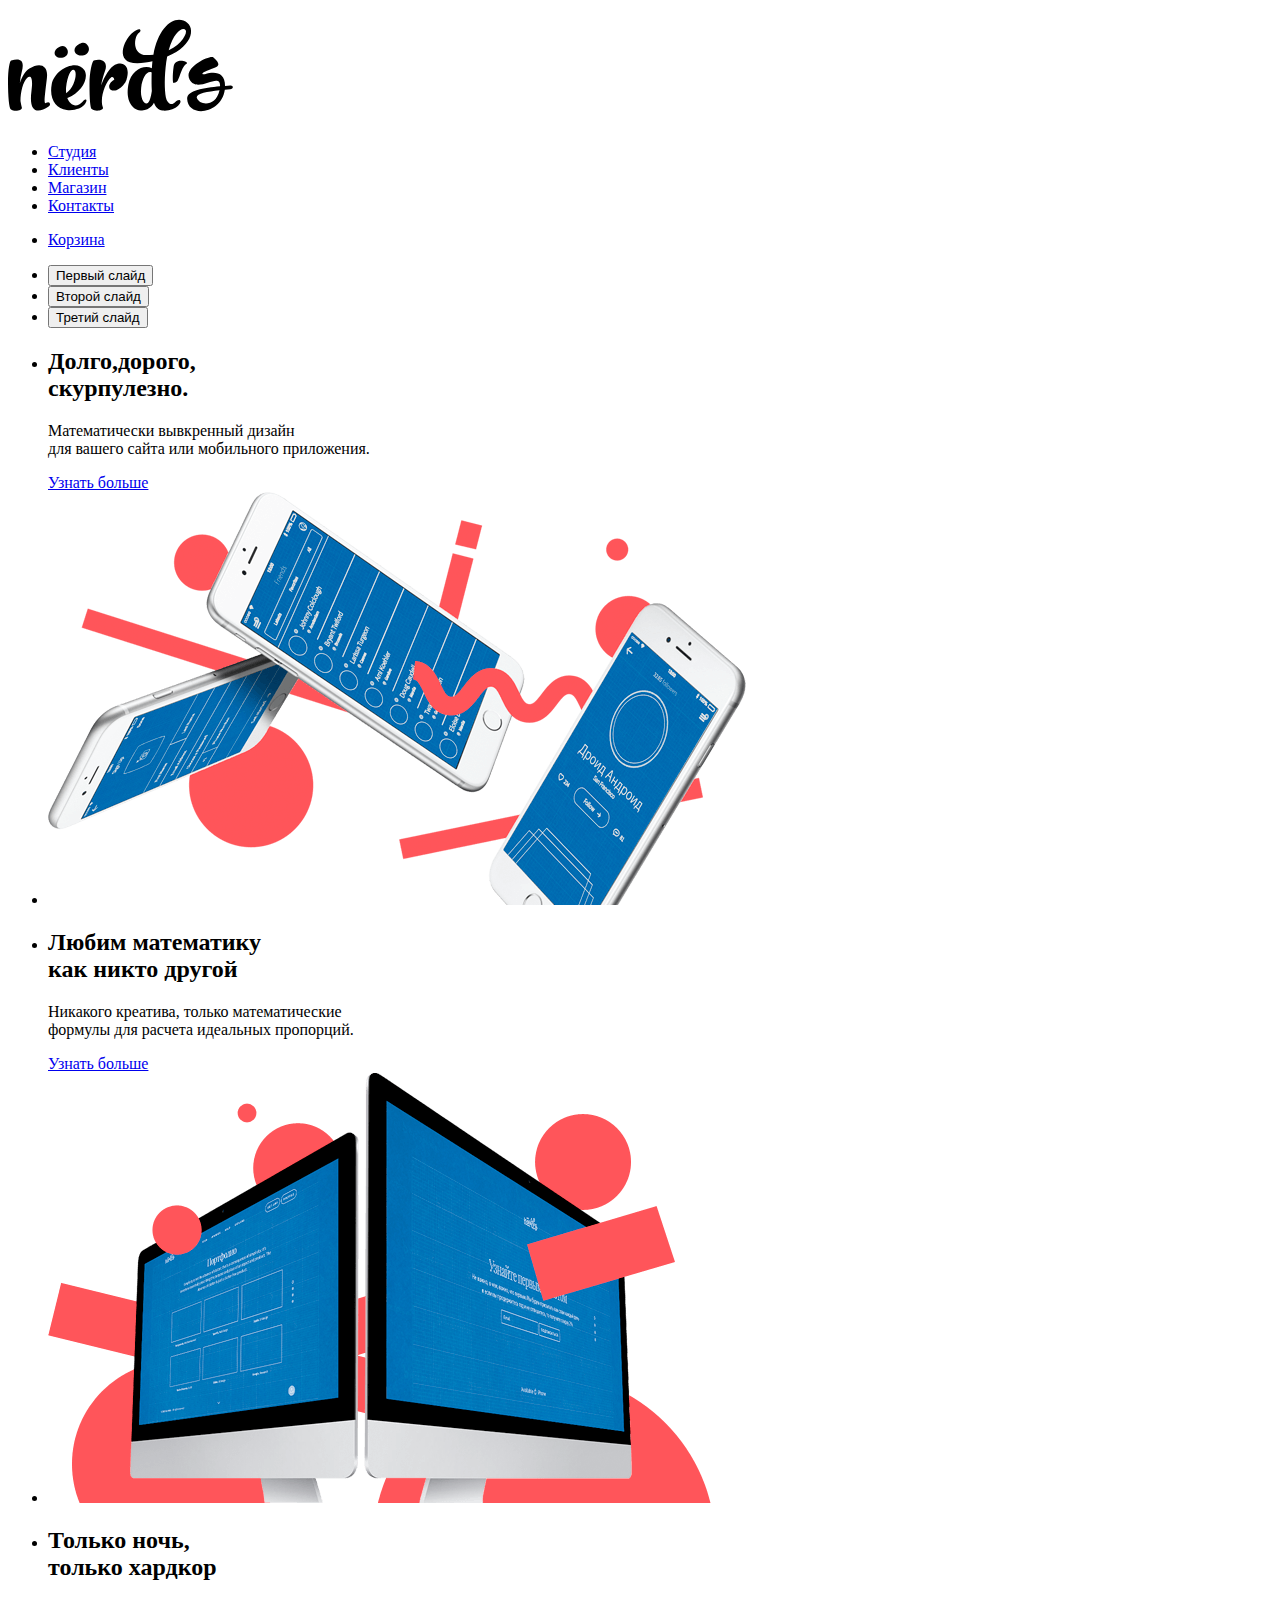
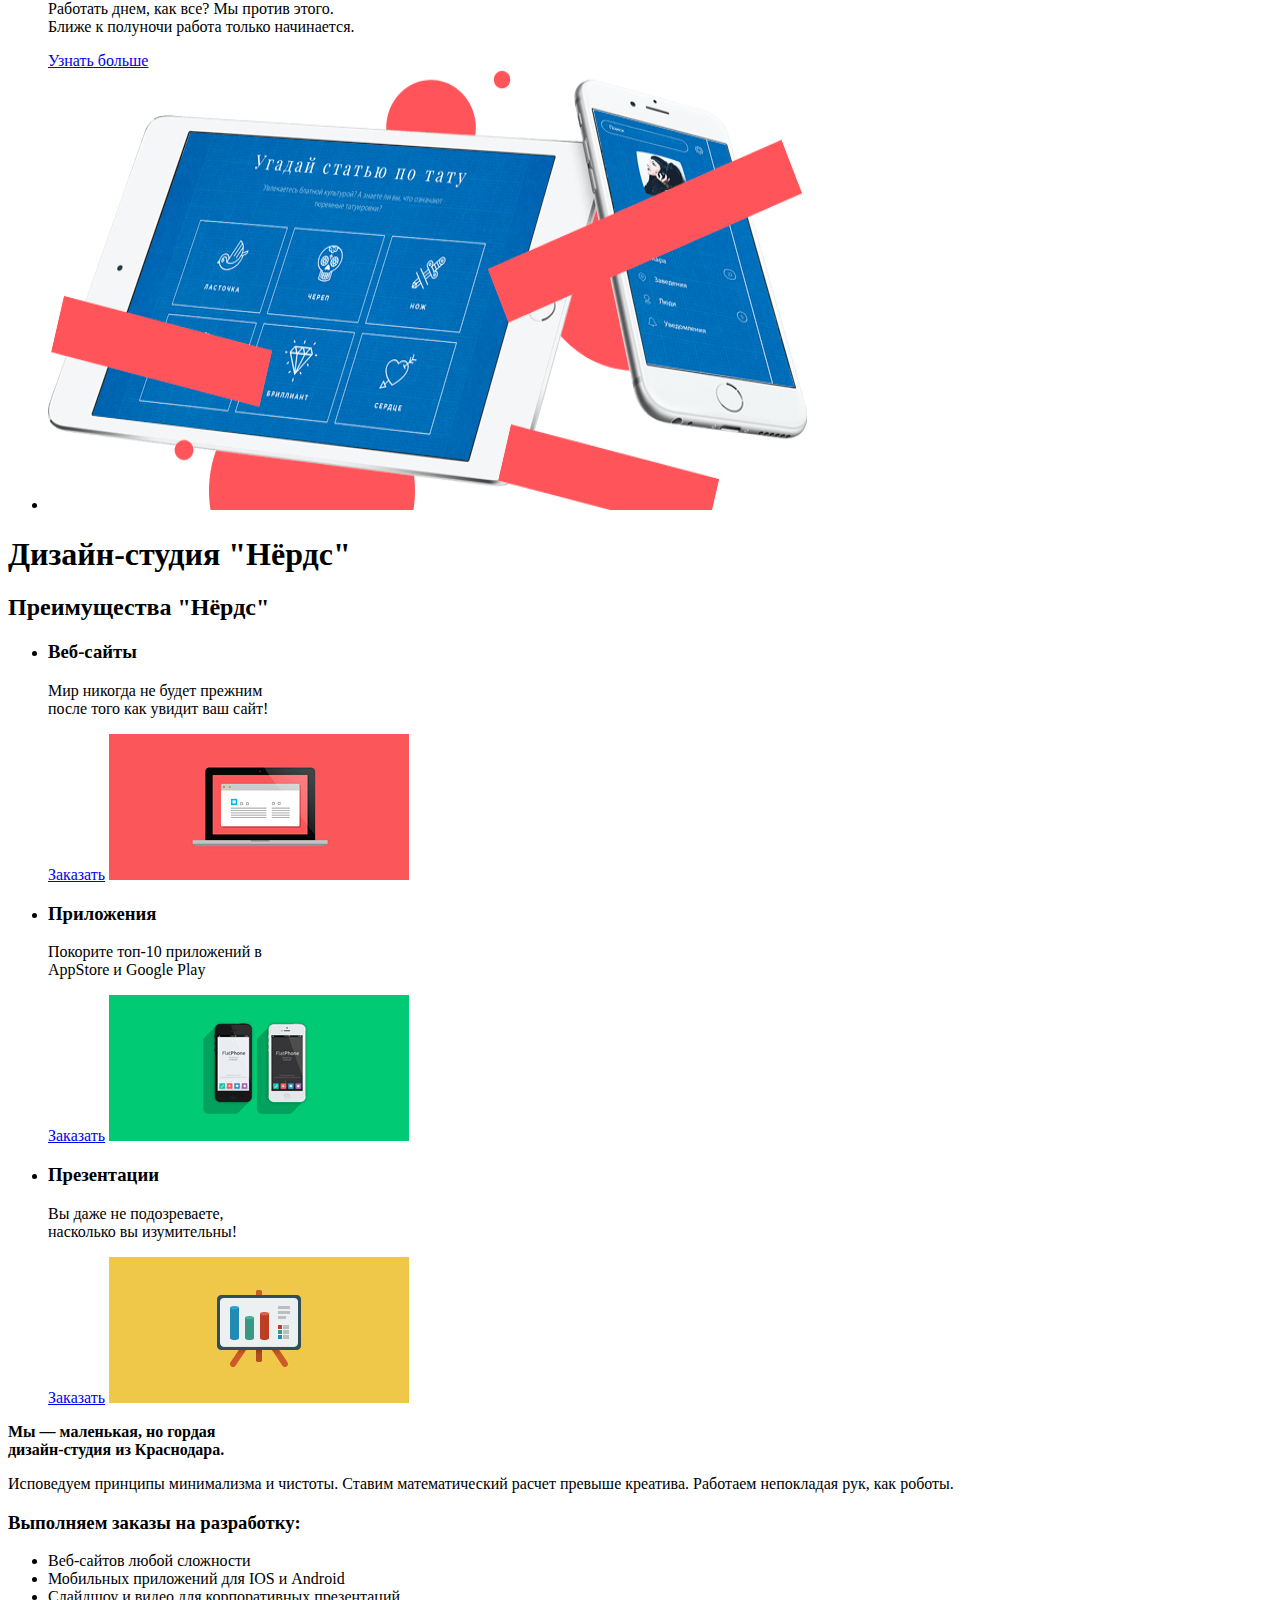
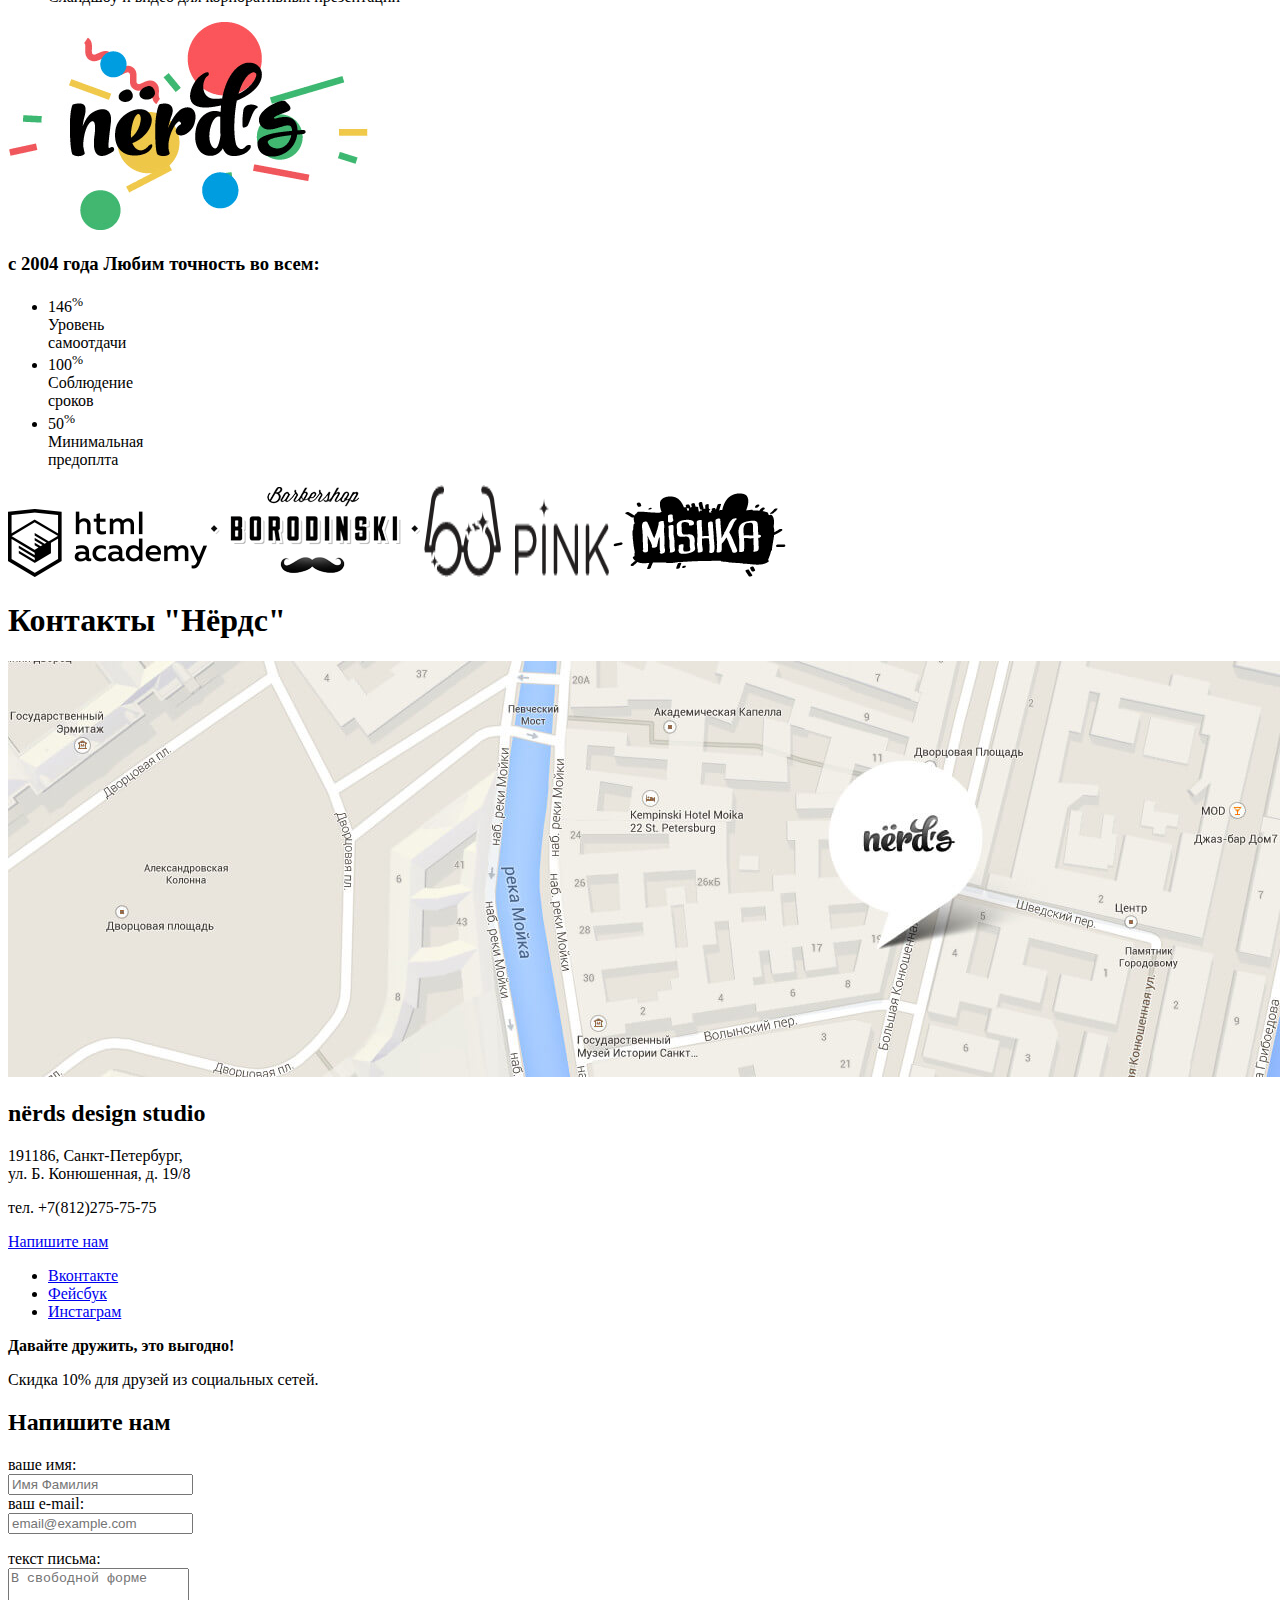
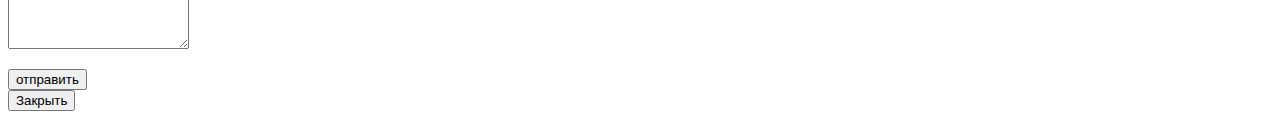
==== commit 83205aac: "Базовая стилизация Главной "Нёрдс"" ====
--- a/index.html
+++ b/index.html
@@ -3,6 +3,10 @@
   <head>
     <meta charset="utf-8">
     <title>HTML Academy: Нёрдс</title>
+    <link href="https://fonts.googleapis.com/css?family=Roboto:400,500,700&amp;subset=cyrillic"
+     rel="stylesheet">
+    <link rel="stylesheet" href="css/normalize.css">
+    <link rel="stylesheet" href="css/style.css">
   </head>
   <body>
     <header class="main-header">
@@ -12,7 +16,7 @@
            alt="Nerds">
         </a>
         <ul class="site-navigation">
-          <li><a href="info.html">Студия</a></li>
+          <li class="site-navigation-inex-current"><a href="index.html">Студия</a></li>
           <li><a href="clients.html">Клиенты</a></li>
           <li><a href="catalog.html">Магазин</a></li>
           <li><a href="contacts.html">Контакты</a></li>
@@ -37,9 +41,10 @@
         </ul>
         <ul class="slider-list">
           <li class="slider-item">
-             <h2>Долго,дорого,скурпулёзно.</h2>
-             <p>Математически вывкренный дизайн для вашего сайта или
-              мобильного приложения.</p>
+             <h2>Долго,дорого,<br>
+                 скурпулезно.</h2>
+             <p>Математически вывкренный дизайн<br>
+              для вашего сайта или мобильного приложения.</p>
              <a class="button" href="catalog.html">Узнать больше</a>
           </li>
           <li class="slider-item">
@@ -49,8 +54,9 @@
         </ul>
         <ul class="slider-list">
           <li class="slider-item">
-             <h2>Любим математику как никто другой</h2>
-             <p>Никакого креатива, только математические
+             <h2>Любим математику<br>
+                 как никто другой</h2>
+             <p>Никакого креатива, только математические<br>
                формулы  для расчета идеальных пропорций.</p>
              <a class="button" href="catalog.html">Узнать больше</a>
           </li>
@@ -61,9 +67,10 @@
         </ul>
         <ul class="slider-list">
           <li class="slider-item">
-             <h2>Только ночь, только хардкор</h2>
-             <p>Работать днем, как все? Мы против этого. Ближе к полуночи
-               работа только начинается.</p>
+             <h2>Только ночь,<br>
+                 только хардкор</h2>
+             <p>Работать днем, как все? Мы против этого.<br>
+              Ближе к полуночи работа только начинается.</p>
              <a class="button" href="catalog.html">Узнать больше</a>
           </li>
           <li class="slider-item">
@@ -80,22 +87,24 @@
         <ul class="advantages-list">
           <li class="advantages-item">
             <h3>Веб-сайты</h3>
-            <p>Мир никогда не будет прежним после того как увидит ваш сайт!</p>
+            <p>Мир никогда не будет прежним <br>
+               после того как увидит ваш сайт!</p>
             <a class="button" href="catalog.html">Заказать</a>
             <img src="img/illustration-1.png" width="300" height="146"
              alt="Веб-сайты">
           </li>
           <li class="advantages-item">
             <h3>Приложения</h3>
-            <p>Покорите топ-10 приложений в AppStore и Google Play</p>
-            <a class="button" href="catalog.html">Заказать</a>
+            <p>Покорите топ-10 приложений в<br>
+               AppStore и Google Play</p>
+            <a class="button btn-2" href="catalog.html">Заказать</a>
             <img src="img/illustration-2.png" width="300" height="146"
              alt="Мобильные приложения">
           </li>
           <li class="advantages-item">
             <h3>Презентации</h3>
-            <p>Вы даже не подозреваете,  насколько вы изумительны!</p>
-            <a class="button" href="catalog.html">Заказать</a>
+            <p>Вы даже не подозреваете,<br> насколько вы изумительны!</p>
+            <a class="button btn-3" href="catalog.html">Заказать</a>
             <img src="img/illustration-3.png" width="300" height="146"
              alt="Презентации">
           </li>
@@ -103,10 +112,10 @@
       </section>
       <section class="studio">
         <div class="studio-desctiption">
-          <b>Мы — маленькая, но гордая дизайн-студия из Краснодара. </b>
+          <b>Мы — маленькая, но гордая<br> дизайн-студия из Краснодара. </b>
           <p>Исповедуем принципы минимализма и чистоты. Ставим математический
             расчет превыше креатива. Работаем непокладая рук, как роботы.</p>
-          <h3>Выполняем заказы на разработку:   Веб-сайтов любой сложности </h3>
+          <h3>Выполняем заказы на разработку:</h3>
           <ul>
             <li>Веб-сайтов любой сложности</li>
             <li>Мобильных приложений для IOS и Android</li>
@@ -118,23 +127,23 @@
            alt="Нёрдс" >
           <h3>с 2004 года Любим точность во всем:</h3>
           <ul class="studio-list">
-            <li class="studio-item">146<sup>%</sup><br>
-            Уровень самоотдачи</li>
-            <li class="studio-item">100<sup>%</sup><br>
-            Соблюдение сроков</li>
-            <li class="studio-item">50<sup>%</sup><br>
-            Минимальная предоплта</li>
+            <li class="studio-item"><span>146<sup>%</sup></span><br>
+            Уровень<br> самоотдачи</li>
+            <li class="studio-item"><span>100<sup>%</sup></span><br>
+            Соблюдение<br> сроков</li>
+            <li class="studio-item"><span>50<sup>%</sup></span><br>
+            Минимальная<br> предоплта</li>
           </ul>
         </div>
         <div class="studio-projects">
-          <img src="img/logo-1.png" width="199" height="68"
-          alt="html academy">
-          <img src="img/logo-2.png" width="209" height="90"
-          alt="BORODINSKI">
-          <img src="img/logo-3.png" width="185" height="92"
-          alt="PINK">
-          <img src="img/logo-4.png" width="173" height="84"
-          alt="MISHKA">
+          <a href="clients.html"><img src="img/logo-1.png" width="199" height="68"
+          alt="html academy"></a>
+          <a href="clients.html"><img src="img/logo-2.png" width="209" height="90"
+          alt="BORODINSKI"></a>
+          <a href="clients.html"><img src="img/logo-3.png" width="185" height="92"
+          alt="PINK"></a>
+          <a href="clients.html"><img src="img/logo-4.png" width="173" height="84"
+          alt="MISHKA"></a>
         </div>
       </section>
     </main>
@@ -152,7 +161,7 @@
          </div>
       </section>
       <div class="footer-social">
-        <ul>
+        <ul class="footer-social-list">
           <li><a class="social-button" href="#">Вконтакте</a></li>
           <li><a class="social-button" href="#">Фейсбук</a></li>
           <li><a class="social-button" href="#">Инстаграм</a></li>
